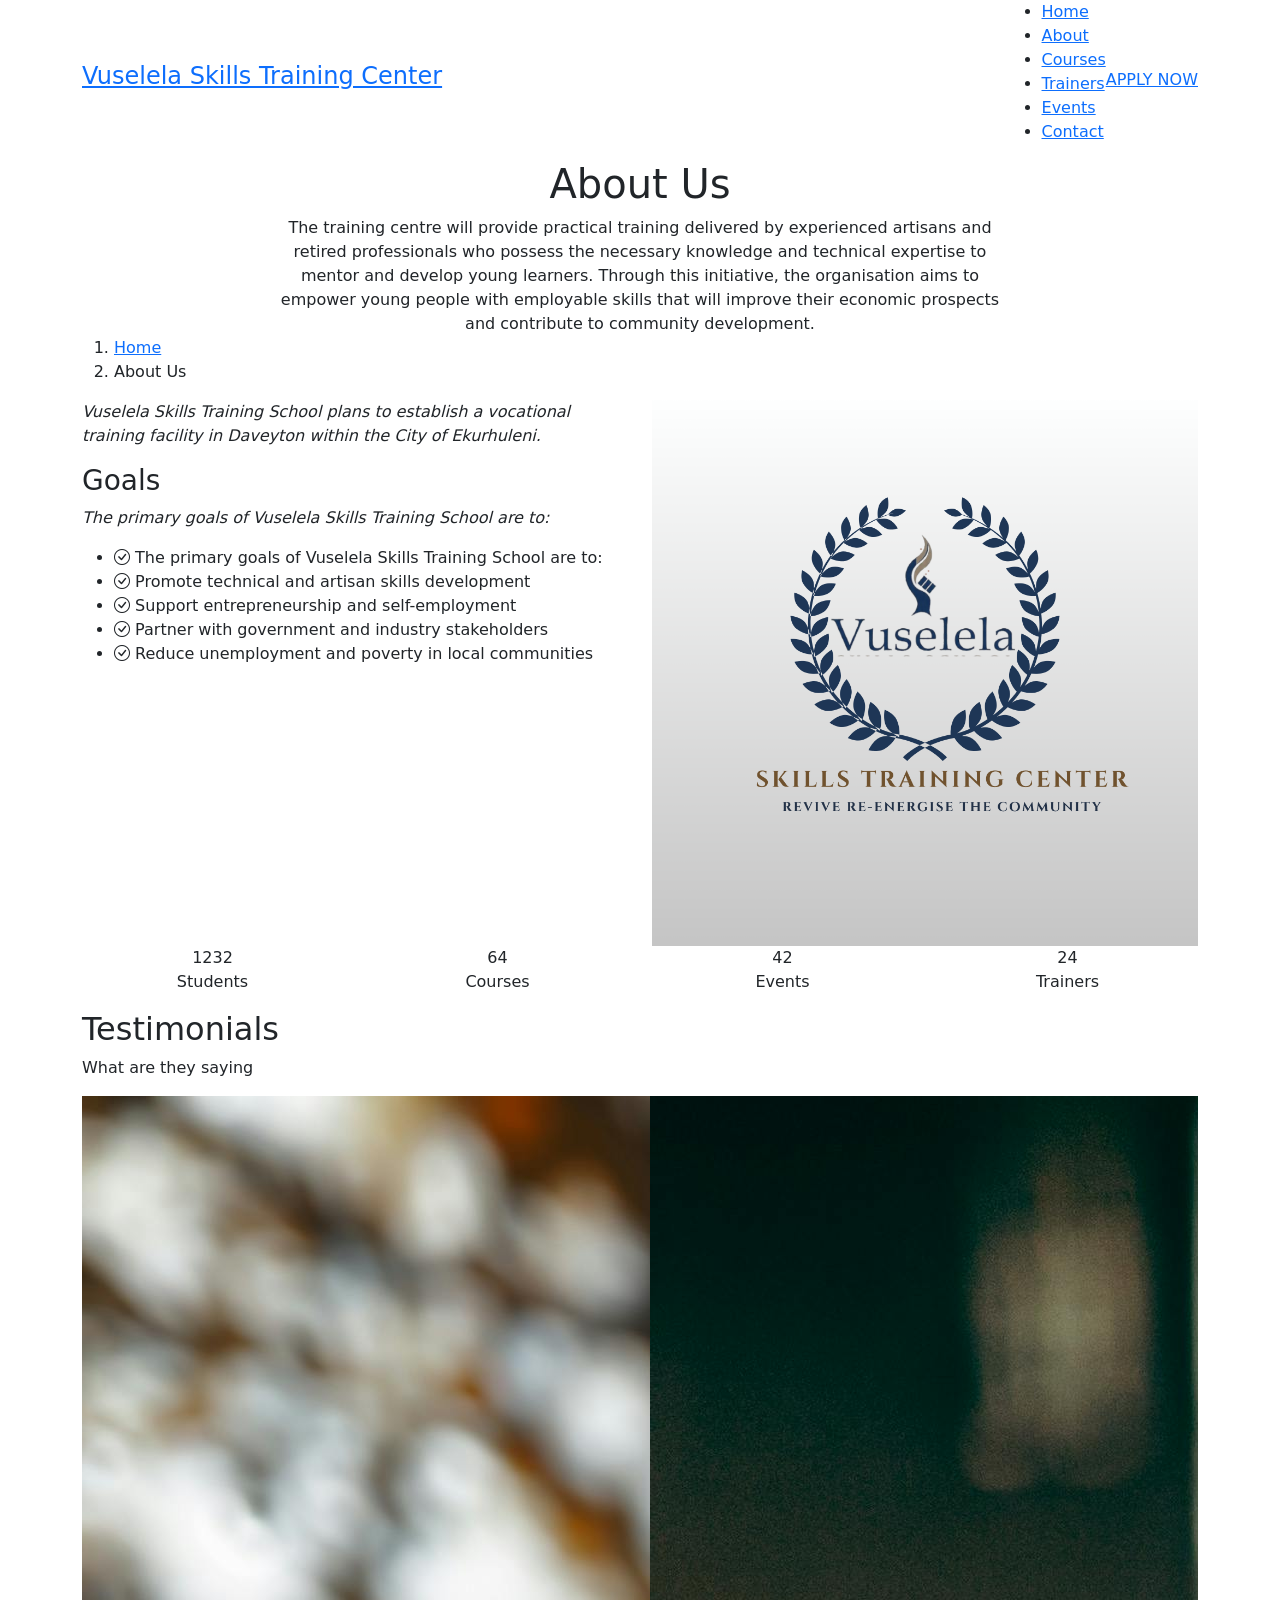
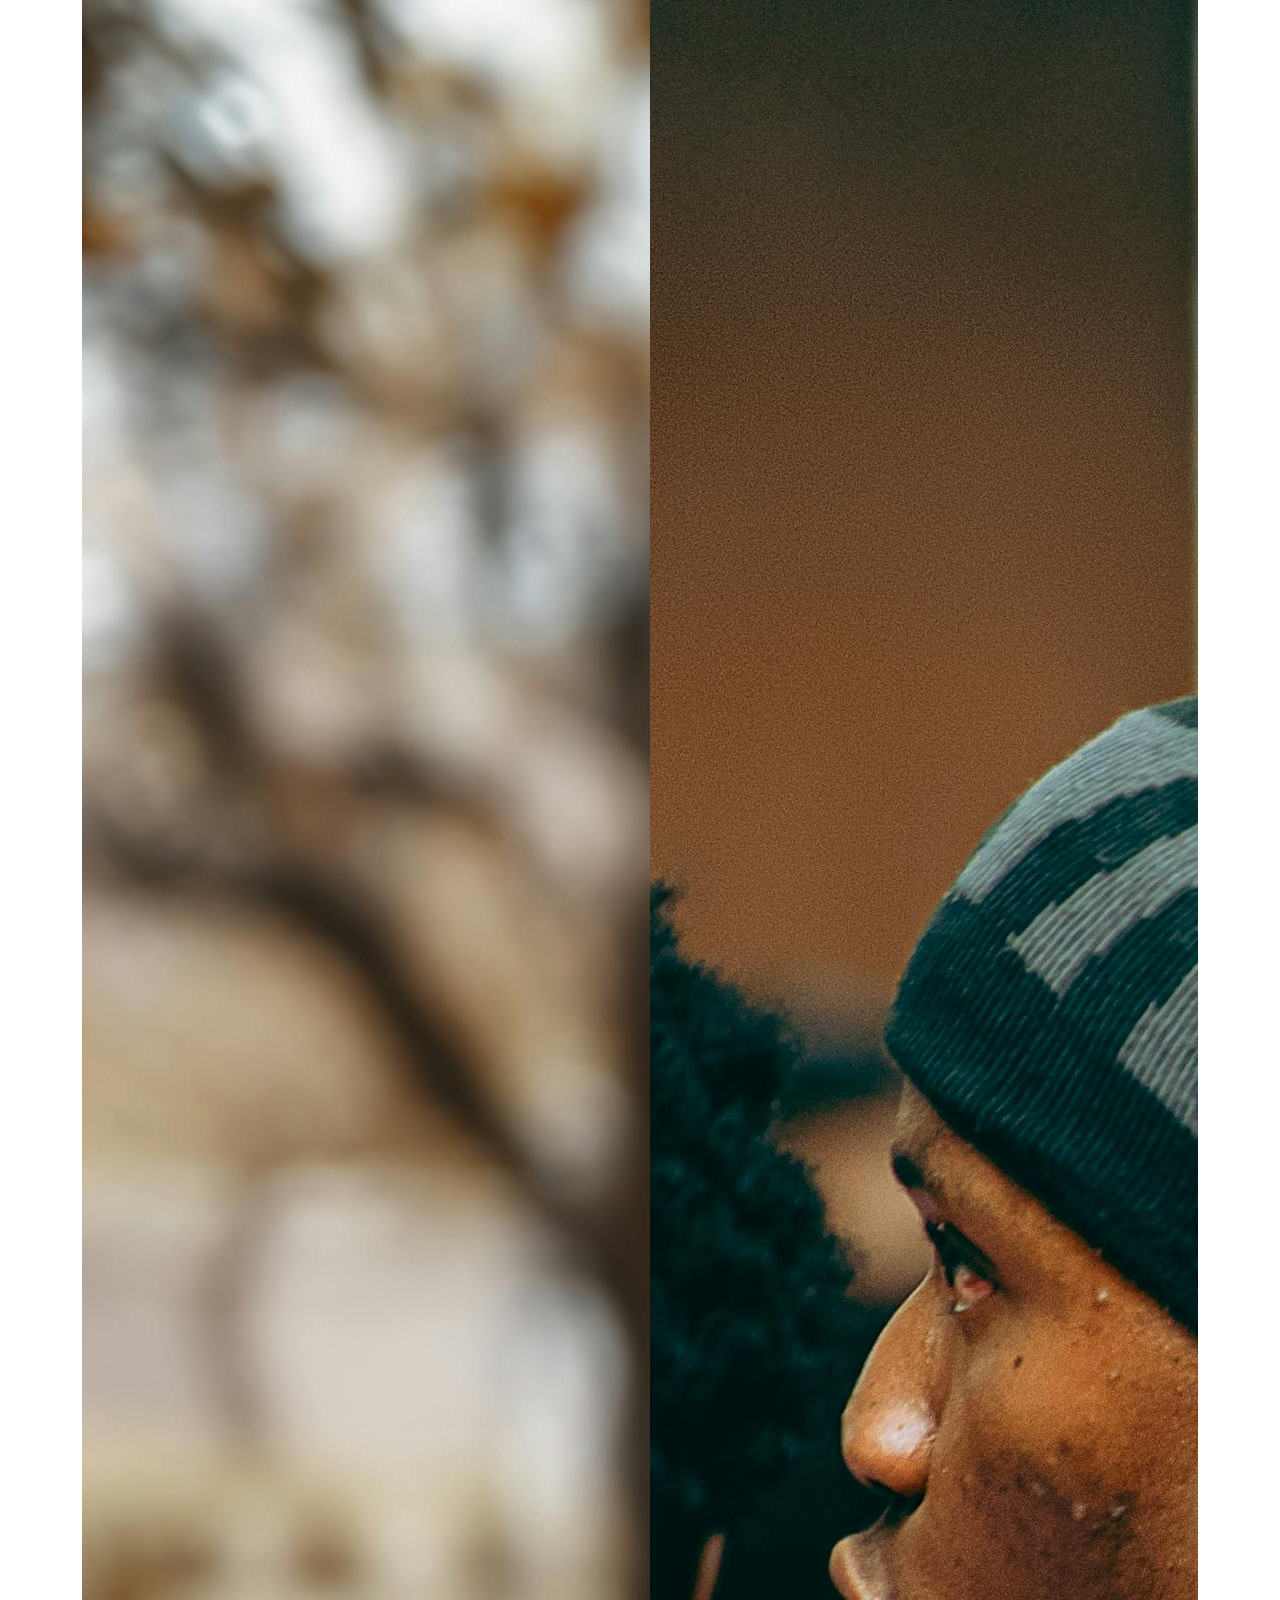
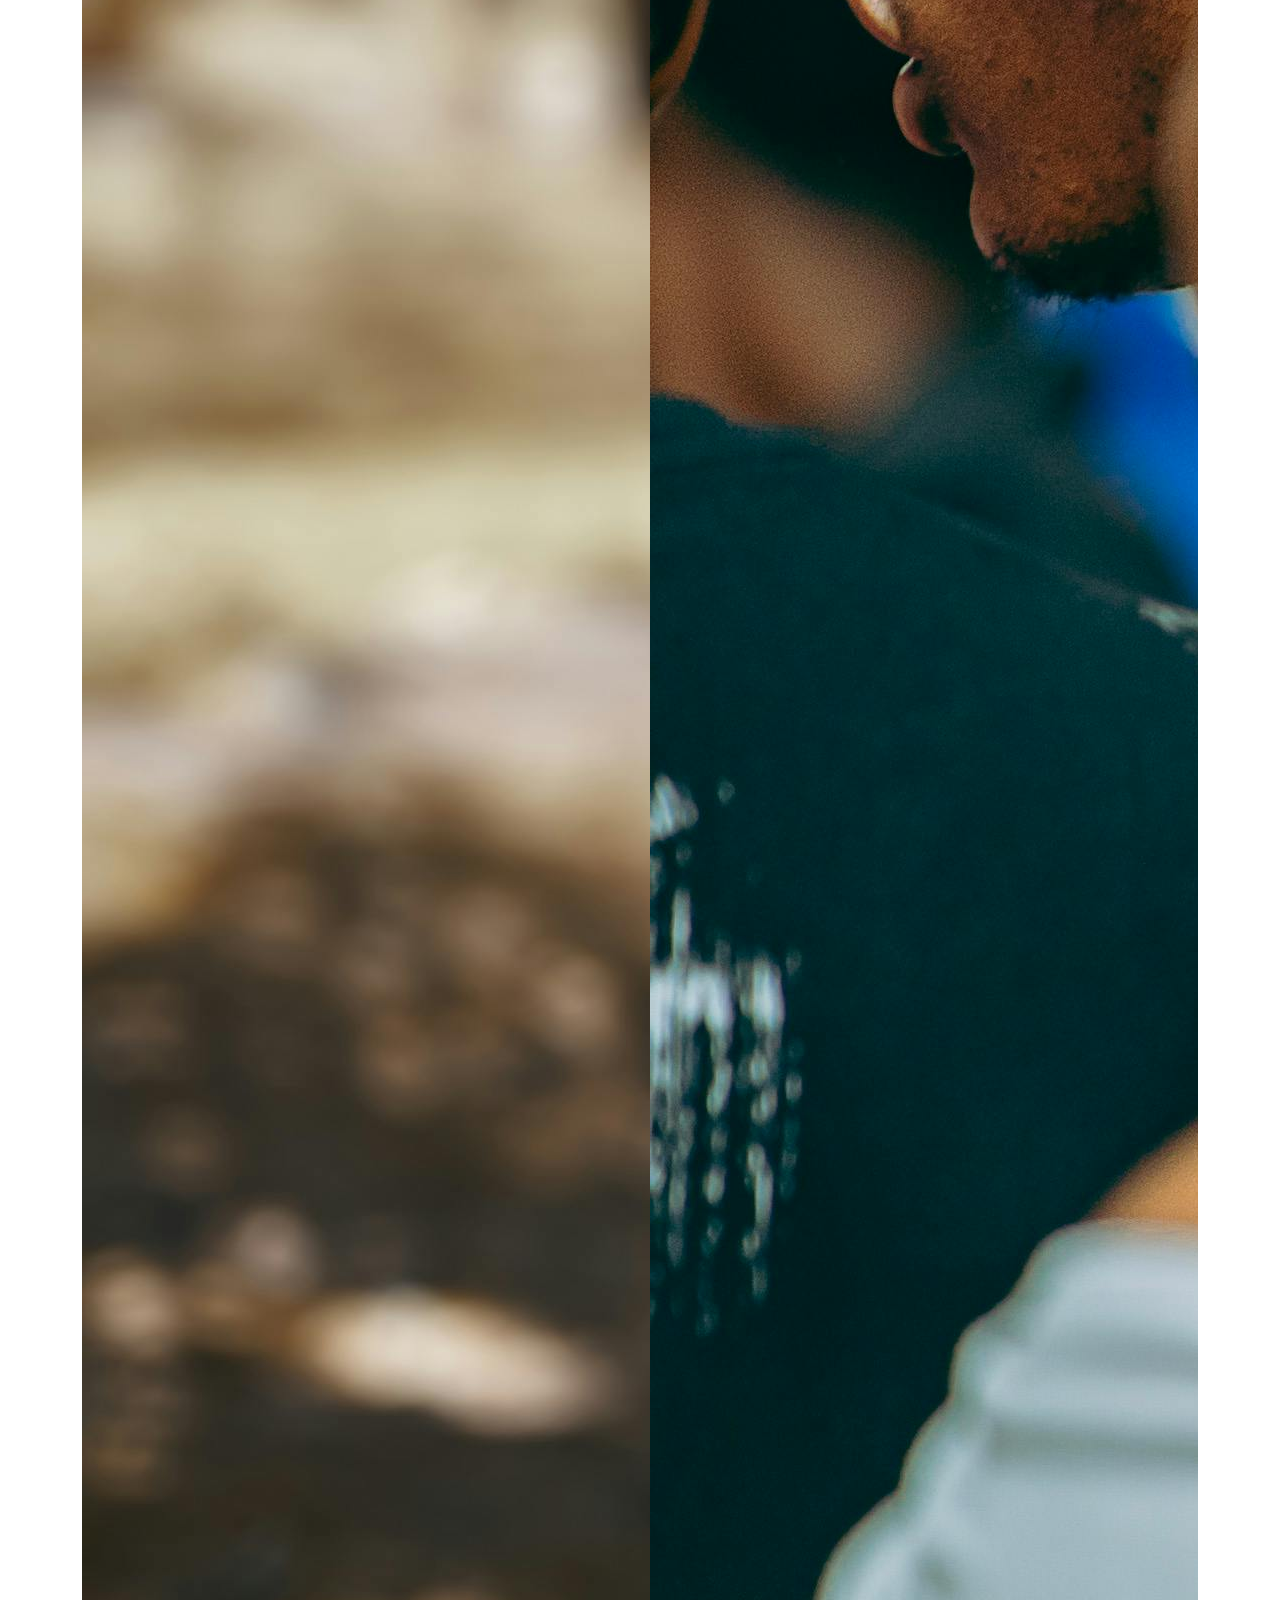
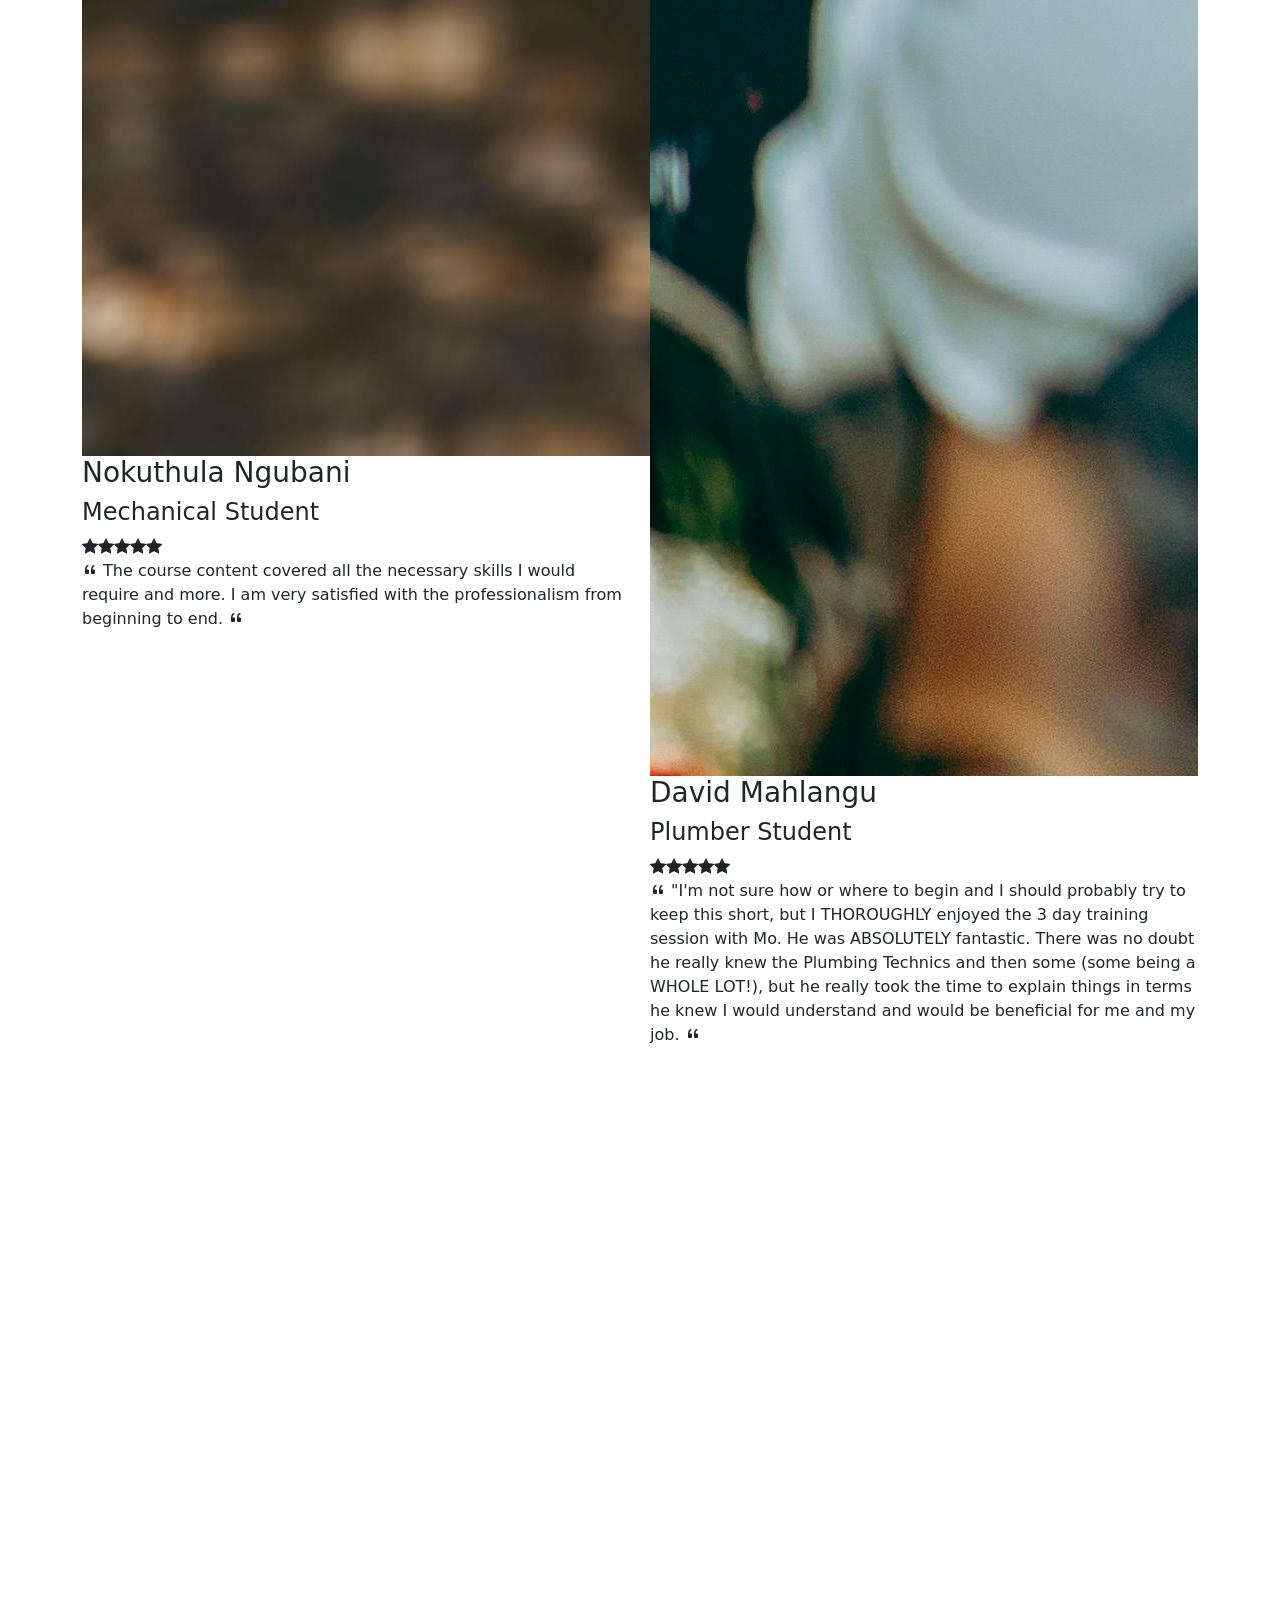
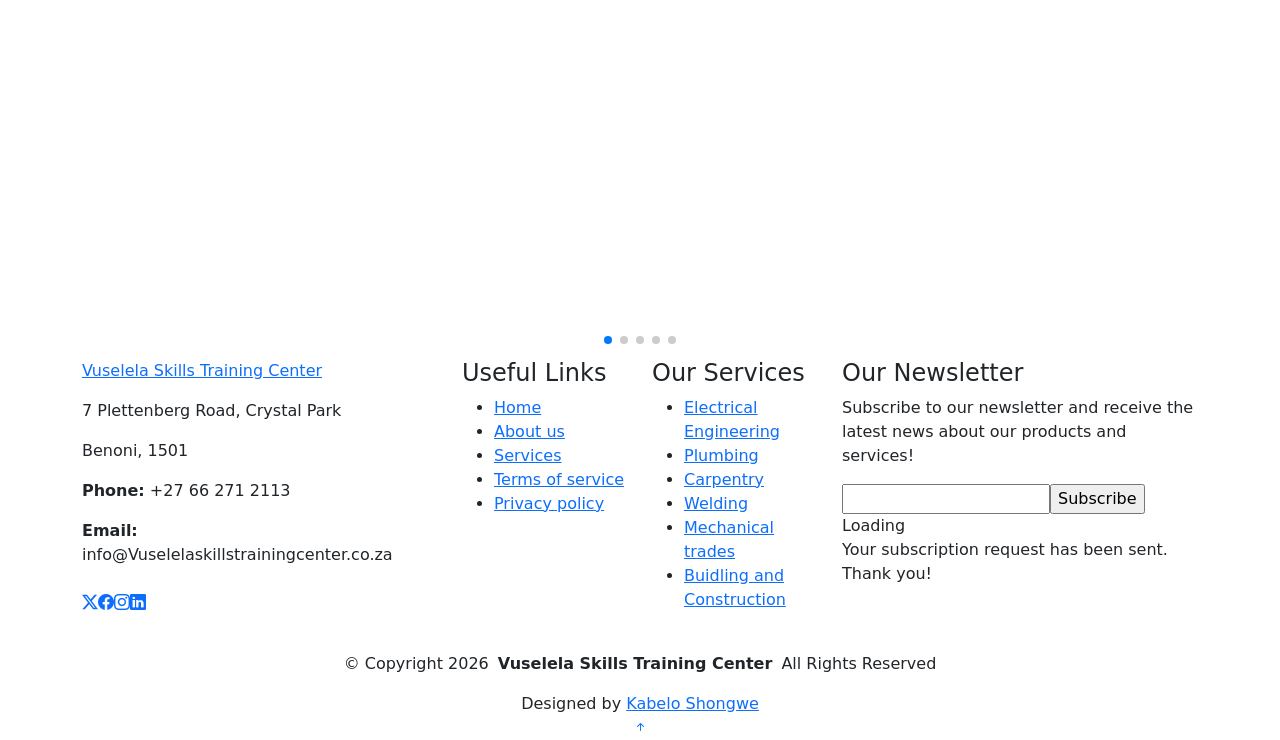
==== about.html @ 405ffcf3 "asdsad" ====
<!DOCTYPE html>
<html lang="en">

<head>
  <meta charset="utf-8">
  <meta content="width=device-width, initial-scale=1.0" name="viewport">
  <title>About - Vuselela Skills Training Center Bootstrap Template</title>
  <meta name="description" content="">
  <meta name="keywords" content="">

  <!-- Favicons -->
  <link href="assets/img/favicon.png" rel="icon">
  <link href="assets/img/apple-touch-icon.png" rel="apple-touch-icon">

  <!-- Fonts -->
  <link href="https://fonts.googleapis.com" rel="preconnect">
  <link href="https://fonts.gstatic.com" rel="preconnect" crossorigin>
  <link href="https://fonts.googleapis.com/css2?family=Open+Sans:ital,wght@0,300;0,400;0,500;0,600;0,700;0,800;1,300;1,400;1,500;1,600;1,700;1,800&family=Poppins:ital,wght@0,100;0,200;0,300;0,400;0,500;0,600;0,700;0,800;0,900;1,100;1,200;1,300;1,400;1,500;1,600;1,700;1,800;1,900&family=Raleway:ital,wght@0,100;0,200;0,300;0,400;0,500;0,600;0,700;0,800;0,900;1,100;1,200;1,300;1,400;1,500;1,600;1,700;1,800;1,900&display=swap" rel="stylesheet">

  <!-- Vendor CSS Files -->
  <link href="assets/vendor/bootstrap/css/bootstrap.min.css" rel="stylesheet">
  <link href="assets/vendor/bootstrap-icons/bootstrap-icons.css" rel="stylesheet">
  <link href="assets/vendor/aos/aos.css" rel="stylesheet">
  <link href="assets/vendor/glightbox/css/glightbox.min.css" rel="stylesheet">
  <link href="assets/vendor/swiper/swiper-bundle.min.css" rel="stylesheet">

  <!-- Main CSS File -->
  <link href="assets/css/main.css" rel="stylesheet">

  <!-- =======================================================
  * Template Name: Vuselela Skills Training Center
  * Template URL: https://bootstrapmade.com/Vuselela Skills Training Center-free-education-bootstrap-theme/
  * Updated: Jul 07 2025 with Bootstrap v5.3.7
  * Author: BootstrapMade.com
  * License: https://bootstrapmade.com/license/
  ======================================================== -->
</head>

<body class="about-page">

  <header id="header" class="header d-flex align-items-center sticky-top">
    <div class="container-fluid container-xl position-relative d-flex align-items-center">

      <a href="index.html" class="logo d-flex align-items-center me-auto">
        <!-- Uncomment the line below if you also wish to use an image logo -->
        <!-- <img src="assets/img/logo.webp" alt=""> -->
        <h4 class="sitename">Vuselela Skills Training Center</h4>
      </a>

      <nav id="navmenu" class="navmenu">
        <ul>
          <li><a href="index.html" class="active">Home<br></a></li>
          <li><a href="about.html">About</a></li>
          <li><a href="courses.html">Courses</a></li>
          <li><a href="trainers.html">Trainers</a></li>
          <li><a href="events.html">Events</a></li>
          <li><a href="contact.html">Contact</a></li>
        </ul>
        <i class="mobile-nav-toggle d-xl-none bi bi-list"></i>
      </nav>

      <a class="btn-getstarted" href="courses.html">APPLY NOW</a>

    </div>
  </header>

  <main class="main">

    <!-- Page Title -->
    <div class="page-title" data-aos="fade">
      <div class="heading">
        <div class="container">
          <div class="row d-flex justify-content-center text-center">
            <div class="col-lg-8">
              <h1>About Us<br></h1>
              <p class="mb-0">The training centre will provide practical training delivered by experienced artisans and retired
professionals who possess the necessary knowledge and technical expertise to mentor and develop
young learners.
Through this initiative, the organisation aims to empower young people with employable skills that
will improve their economic prospects and contribute to community development.</p>
            </div>
          </div>
        </div>
      </div>
      <nav class="breadcrumbs">
        <div class="container">
          <ol>
            <li><a href="index.html">Home</a></li>
            <li class="current">About Us<br></li>
          </ol>
        </div>
      </nav>
    </div><!-- End Page Title -->

    <!-- About Us Section -->
    <section id="about-us" class="section about-us">

      <div class="container">

        <div class="row gy-4">

          <div class="col-lg-6 order-1 order-lg-2" data-aos="fade-up" data-aos-delay="100">
            <img src="assets/img/about/Blue and Gold Traditional Education Logo (1) (1).png" class="img-fluid" alt="">
          </div>

          <div class="col-lg-6 order-2 order-lg-1 content" data-aos="fade-up" data-aos-delay="200">
            <p class="fst-italic">Vuselela Skills Training School plans to establish a vocational training facility in Daveyton within the
City of Ekurhuleni.</p>
            <h3>Goals</h3>
            <p class="fst-italic">
              The primary goals of Vuselela Skills Training School are to:
            </p>
            <ul>

              <li><i class="bi bi-check-circle"></i> <span>The primary goals of Vuselela Skills Training School are to:</span></li>
              <li><i class="bi bi-check-circle"></i> <span>Promote technical and artisan skills development</span></li>
              <li><i class="bi bi-check-circle"></i> <span>Support entrepreneurship and self-employment</span></li>
              <li><i class="bi bi-check-circle"></i> <span>Partner with government and industry stakeholders</span></li>
              <li><i class="bi bi-check-circle"></i> <span>Reduce unemployment and poverty in local communities</span></li>
              
            </ul>
          </div>

        </div>

      </div>

    </section><!-- /About Us Section -->

    <!-- Counts Section -->
    <section id="counts" class="section counts light-background">

      <div class="container" data-aos="fade-up" data-aos-delay="100">

        <div class="row gy-4">

          <div class="col-lg-3 col-md-6">
            <div class="stats-item text-center w-100 h-100">
              <span data-purecounter-start="0" data-purecounter-end="1232" data-purecounter-duration="1" class="purecounter"></span>
              <p>Students</p>
            </div>
          </div><!-- End Stats Item -->

          <div class="col-lg-3 col-md-6">
            <div class="stats-item text-center w-100 h-100">
              <span data-purecounter-start="0" data-purecounter-end="64" data-purecounter-duration="1" class="purecounter"></span>
              <p>Courses</p>
            </div>
          </div><!-- End Stats Item -->

          <div class="col-lg-3 col-md-6">
            <div class="stats-item text-center w-100 h-100">
              <span data-purecounter-start="0" data-purecounter-end="42" data-purecounter-duration="1" class="purecounter"></span>
              <p>Events</p>
            </div>
          </div><!-- End Stats Item -->

          <div class="col-lg-3 col-md-6">
            <div class="stats-item text-center w-100 h-100">
              <span data-purecounter-start="0" data-purecounter-end="24" data-purecounter-duration="1" class="purecounter"></span>
              <p>Trainers</p>
            </div>
          </div><!-- End Stats Item -->

        </div>

      </div>

    </section><!-- /Counts Section -->

    <!-- Testimonials Section -->
    <section id="testimonials" class="testimonials section">

      <!-- Section Title -->
      <div class="container section-title" data-aos="fade-up">
        <h2>Testimonials</h2>
        <p>What are they saying</p>
      </div><!-- End Section Title -->

      <div class="container" data-aos="fade-up" data-aos-delay="100">

        <div class="swiper init-swiper">
          <script type="application/json" class="swiper-config">
            {
              "loop": true,
              "speed": 600,
              "autoplay": {
                "delay": 5000
              },
              "slidesPerView": "auto",
              "pagination": {
                "el": ".swiper-pagination",
                "type": "bullets",
                "clickable": true
              },
              "breakpoints": {
                "320": {
                  "slidesPerView": 1,
                  "spaceBetween": 40
                },
                "1200": {
                  "slidesPerView": 2,
                  "spaceBetween": 20
                }
              }
            }
          </script>
          <div class="swiper-wrapper">

            <div class="swiper-slide">
              <div class="testimonial-wrap">
                <div class="testimonial-item">
                  <img src="assets/img/person/person1.jpg" class="testimonial-img" alt="">
                  <h3>Nokuthula Ngubani</h3>
                  <h4>Mechanical Student</h4>
                  <div class="stars">
                    <i class="bi bi-star-fill"></i><i class="bi bi-star-fill"></i><i class="bi bi-star-fill"></i><i class="bi bi-star-fill"></i><i class="bi bi-star-fill"></i>
                  </div>
                  <p>
                    <i class="bi bi-quote quote-icon-left"></i>
                    <span>The course content covered all the necessary skills I would require and more. I am very satisfied with the professionalism from beginning to end.</span>
                    <i class="bi bi-quote quote-icon-right"></i>
                  </p>
                </div>
              </div>
            </div><!-- End testimonial item -->

            <div class="swiper-slide">
              <div class="testimonial-wrap">
                <div class="testimonial-item">
                  <img src="assets/img/person/person2.jpg" class="testimonial-img" alt="">
                  <h3>David Mahlangu</h3>
                  <h4>Plumber Student</h4>
                  <div class="stars">
                    <i class="bi bi-star-fill"></i><i class="bi bi-star-fill"></i><i class="bi bi-star-fill"></i><i class="bi bi-star-fill"></i><i class="bi bi-star-fill"></i>
                  </div>
                  <p>
                    <i class="bi bi-quote quote-icon-left"></i>
                    <span>"I'm not sure how or where to begin and I should probably try to keep this short, but I THOROUGHLY enjoyed the 3 day training session with Mo. He was ABSOLUTELY fantastic. There was no doubt he really knew the Plumbing Technics and then some (some being a WHOLE LOT!), but he really took the time to explain things in terms he knew I would understand and would be beneficial for me and my job.</span>
                    <i class="bi bi-quote quote-icon-right"></i>
                  </p>
                </div>
              </div>
            </div><!-- End testimonial item -->

            <div class="swiper-slide">
              <div class="testimonial-wrap">
                <div class="testimonial-item">
                  <img src="assets/img/person/person3.jpg" class="testimonial-img" alt="">
                  <h3>Jonathan Mnguni</h3>
                  <h4>Welding Student</h4>
                  <div class="stars">
                    <i class="bi bi-star-fill"></i><i class="bi bi-star-fill"></i><i class="bi bi-star-fill"></i><i class="bi bi-star-fill"></i><i class="bi bi-star-fill"></i>
                  </div>
                  <p>
                    <i class="bi bi-quote quote-icon-left"></i>
                    <span>This was a fantastic course and I learned so much! Thank you for making this a practical easy to follow course!.</span>
                    <i class="bi bi-quote quote-icon-right"></i>
                  </p>
                </div>
              </div>
            </div><!-- End testimonial item -->

            <div class="swiper-slide">
              <div class="testimonial-wrap">
                <div class="testimonial-item">
                  <img src="assets/img/person/person4.jpg" class="testimonial-img" alt="">
                  <h3>Matt Sibiya</h3>
                  <h4>Welding Students</h4>
                  <div class="stars">
                    <i class="bi bi-star-fill"></i><i class="bi bi-star-fill"></i><i class="bi bi-star-fill"></i><i class="bi bi-star-fill"></i><i class="bi bi-star-fill"></i>
                  </div>
                  <p>
                    <i class="bi bi-quote quote-icon-left"></i>
                    <span>This was a fantastic course, espially the practicalls were we put all theory into place. Thank you for making this a practical easy to follow course!.</span>
                    <i class="bi bi-quote quote-icon-right"></i>
                  </p>
                </div>
              </div>
            </div><!-- End testimonial item -->

            <div class="swiper-slide">
              <div class="testimonial-wrap">
                <div class="testimonial-item">
                  <img src="assets/img/person/person4.jpg" class="testimonial-img" alt="">
                  <h3>John Gumede</h3>
                  <h4>Carpentry Student</h4>
                  <div class="stars">
                    <i class="bi bi-star-fill"></i><i class="bi bi-star-fill"></i><i class="bi bi-star-fill"></i><i class="bi bi-star-fill"></i><i class="bi bi-star-fill"></i>
                  </div>
                  <p>
                    <i class="bi bi-quote quote-icon-left"></i>
                    <span>I personally enjoyed all  the lectures and they are so practical with a lot of hands-on project to solve not to forget his sense of humor. Keep it up Neil, thanks again God bless you...
</span>
                    <i class="bi bi-quote quote-icon-right"></i>
                  </p>
                </div>
              </div>
            </div><!-- End testimonial item -->

          </div>
          <div class="swiper-pagination"></div>
        </div>

      </div>

    </section><!-- /Testimonials Section -->

  </main>

  <footer id="footer" class="footer position-relative light-background">

    <div class="container footer-top">
      <div class="row gy-4">
        <div class="col-lg-4 col-md-6 footer-about">
          <a href="index.html" class="logo d-flex align-items-center">
            <span class="sitename">Vuselela Skills Training Center</span>
          </a>
          <div class="footer-contact pt-3">
            <p>7 Plettenberg Road, Crystal Park</p>
            <p>Benoni, 1501</p>
            <p class="mt-3"><strong>Phone:</strong> <span>+27 66 271 2113</span></p>
            <p><strong>Email:</strong> <span>info@Vuselelaskillstrainingcenter.co.za</span></p>
          </div>
          <div class="social-links d-flex mt-4">
            <a href=""><i class="bi bi-twitter-x"></i></a>
            <a href=""><i class="bi bi-facebook"></i></a>
            <a href=""><i class="bi bi-instagram"></i></a>
            <a href=""><i class="bi bi-linkedin"></i></a>
          </div>
        </div>

        <div class="col-lg-2 col-md-3 footer-links">
          <h4>Useful Links</h4>
          <ul>
            <li><a href="#">Home</a></li>
            <li><a href="#">About us</a></li>
            <li><a href="#">Services</a></li>
            <li><a href="#">Terms of service</a></li>
            <li><a href="#">Privacy policy</a></li>
          </ul>
        </div>

        <div class="col-lg-2 col-md-3 footer-links">
          <h4>Our Services</h4>
          <ul>
            <li><a href="#">Electrical Engineering</a></li>
            <li><a href="#">Plumbing</a></li>
            <li><a href="#">Carpentry</a></li>
            <li><a href="#">Welding</a></li>
            <li><a href="#">Mechanical trades</a></li>
            <li><a href="#">Buidling and Construction</a></li>
          </ul>
        </div>

        <div class="col-lg-4 col-md-12 footer-newsletter">
          <h4>Our Newsletter</h4>
          <p>Subscribe to our newsletter and receive the latest news about our products and services!</p>
          <form action="forms/newsletter.php" method="post" class="php-email-form">
            <div class="newsletter-form"><input type="email" name="email"><input type="submit" value="Subscribe"></div>
            <div class="loading">Loading</div>
            <div class="error-message"></div>
            <div class="sent-message">Your subscription request has been sent. Thank you!</div>
          </form>
        </div>

      </div>
    </div>

    <div class="container copyright text-center mt-4">
      <p>© <span>Copyright 2026</span> <strong class="px-1 sitename">Vuselela Skills Training Center</strong> <span>All Rights Reserved</span></p>
      <div class="credits">
        <!-- All the links in the footer should remain intact. -->
        <!-- You can delete the links only if you've purchased the pro version. -->
        <!-- Licensing information: https://bootstrapmade.com/license/ -->
        <!-- Purchase the pro version with working PHP/AJAX contact form: [buy-url] -->
        Designed by <a href="https://ming-coding-website.vercel.app//">Kabelo Shongwe</a>
      </div>
    </div>

  </footer>

  <!-- Scroll Top -->
  <a href="#" id="scroll-top" class="scroll-top d-flex align-items-center justify-content-center"><i class="bi bi-arrow-up-short"></i></a>

  <!-- Preloader -->
  <div id="preloader"></div>

  <!-- Vendor JS Files -->
  <script src="assets/vendor/bootstrap/js/bootstrap.bundle.min.js"></script>
  <script src="assets/vendor/php-email-form/validate.js"></script>
  <script src="assets/vendor/aos/aos.js"></script>
  <script src="assets/vendor/glightbox/js/glightbox.min.js"></script>
  <script src="assets/vendor/purecounter/purecounter_vanilla.js"></script>
  <script src="assets/vendor/swiper/swiper-bundle.min.js"></script>

  <!-- Main JS File -->
  <script src="assets/js/main.js"></script>

</body>

</html>
---- assets/css/main.css ----
/**
* Template Name: Mentor
* Template URL: https://bootstrapmade.com/mentor-free-education-bootstrap-theme/
* Updated: Jul 07 2025 with Bootstrap v5.3.7
* Author: BootstrapMade.com
* License: https://bootstrapmade.com/license/
*/

/*--------------------------------------------------------------
# Font & Color Variables
# Help: https://bootstrapmade.com/color-system/
--------------------------------------------------------------*/
/* Fonts */
:root {
  --default-font: "Open Sans",  system-ui, -apple-system, "Segoe UI", Roboto, "Helvetica Neue", Arial, "Noto Sans", "Liberation Sans", sans-serif, "Apple Color Emoji", "Segoe UI Emoji", "Segoe UI Symbol", "Noto Color Emoji";
  --heading-font: "Raleway",  sans-serif;
  --nav-font: "Poppins",  sans-serif;
}

/* Global Colors - The following color variables are used throughout the website. Updating them here will change the color scheme of the entire website */
:root { 
  --background-color: #ffffff; /* Background color for the entire website, including individual sections */
  --default-color: #444444; /* Default color used for the majority of the text content across the entire website */
  --heading-color: #37423b; /* Color for headings, subheadings and title throughout the website */
  --accent-color: #5fcf80; /* Accent color that represents your brand on the website. It's used for buttons, links, and other elements that need to stand out */
  --surface-color: #ffffff; /* The surface color is used as a background of boxed elements within sections, such as cards, icon boxes, or other elements that require a visual separation from the global background. */
  --contrast-color: #ffffff; /* Contrast color for text, ensuring readability against backgrounds of accent, heading, or default colors. */
}

/* Nav Menu Colors - The following color variables are used specifically for the navigation menu. They are separate from the global colors to allow for more customization options */
:root {
  --nav-color: #272828;  /* The default color of the main navmenu links */
  --nav-hover-color: #5fcf80; /* Applied to main navmenu links when they are hovered over or active */
  --nav-mobile-background-color: #ffffff; /* Used as the background color for mobile navigation menu */
  --nav-dropdown-background-color: #ffffff; /* Used as the background color for dropdown items that appear when hovering over primary navigation items */
  --nav-dropdown-color: #272828; /* Used for navigation links of the dropdown items in the navigation menu. */
  --nav-dropdown-hover-color: #5fcf80; /* Similar to --nav-hover-color, this color is applied to dropdown navigation links when they are hovered over. */
}

/* Color Presets - These classes override global colors when applied to any section or element, providing reuse of the sam color scheme. */

.light-background {
  --background-color: #f9f9f9;
  --surface-color: #ffffff;
}

.dark-background {
  --background-color: #060606;
  --default-color: #ffffff;
  --heading-color: #ffffff;
  --surface-color: #252525;
  --contrast-color: #ffffff;
}

/* Smooth scroll */
:root {
  scroll-behavior: smooth;
}

/*--------------------------------------------------------------
# General Styling & Shared Classes
--------------------------------------------------------------*/
body {
  color: var(--default-color);
  background-color: var(--background-color);
  font-family: var(--default-font);
}

a {
  color: var(--accent-color);
  text-decoration: none;
  transition: 0.3s;
}

a:hover {
  color: color-mix(in srgb, var(--accent-color), transparent 25%);
  text-decoration: none;
}

h1,
h2,
h3,
h4,
h5,
h6 {
  color: var(--heading-color);
  font-family: var(--heading-font);
}

/* PHP Email Form Messages
------------------------------*/
.php-email-form .error-message {
  display: none;
  background: #df1529;
  color: #ffffff;
  text-align: left;
  padding: 15px;
  margin-bottom: 24px;
  font-weight: 600;
}

.php-email-form .sent-message {
  display: none;
  color: #ffffff;
  background: #059652;
  text-align: center;
  padding: 15px;
  margin-bottom: 24px;
  font-weight: 600;
}

.php-email-form .loading {
  display: none;
  background: var(--surface-color);
  text-align: center;
  padding: 15px;
  margin-bottom: 24px;
}

.php-email-form .loading:before {
  content: "";
  display: inline-block;
  border-radius: 50%;
  width: 24px;
  height: 24px;
  margin: 0 10px -6px 0;
  border: 3px solid var(--accent-color);
  border-top-color: var(--surface-color);
  animation: php-email-form-loading 1s linear infinite;
}

@keyframes php-email-form-loading {
  0% {
    transform: rotate(0deg);
  }

  100% {
    transform: rotate(360deg);
  }
}

/* Pulsating Play Button
------------------------------*/
.pulsating-play-btn {
  width: 94px;
  height: 94px;
  background: radial-gradient(var(--accent-color) 50%, color-mix(in srgb, var(--accent-color), transparent 75%) 52%);
  border-radius: 50%;
  display: block;
  position: relative;
  overflow: hidden;
}

.pulsating-play-btn:before {
  content: "";
  position: absolute;
  width: 120px;
  height: 120px;
  animation-delay: 0s;
  animation: pulsate-play-btn 2s;
  animation-direction: forwards;
  animation-iteration-count: infinite;
  animation-timing-function: steps;
  opacity: 1;
  border-radius: 50%;
  border: 5px solid color-mix(in srgb, var(--accent-color), transparent 30%);
  top: -15%;
  left: -15%;
  background: rgba(198, 16, 0, 0);
}

.pulsating-play-btn:after {
  content: "";
  position: absolute;
  left: 50%;
  top: 50%;
  transform: translateX(-40%) translateY(-50%);
  width: 0;
  height: 0;
  border-top: 10px solid transparent;
  border-bottom: 10px solid transparent;
  border-left: 15px solid #fff;
  z-index: 100;
  transition: all 400ms cubic-bezier(0.55, 0.055, 0.675, 0.19);
}

.pulsating-play-btn:hover:before {
  content: "";
  position: absolute;
  left: 50%;
  top: 50%;
  transform: translateX(-40%) translateY(-50%);
  width: 0;
  height: 0;
  border: none;
  border-top: 10px solid transparent;
  border-bottom: 10px solid transparent;
  border-left: 15px solid #fff;
  z-index: 200;
  animation: none;
  border-radius: 0;
}

.pulsating-play-btn:hover:after {
  border-left: 15px solid var(--accent-color);
  transform: scale(20);
}

@keyframes pulsate-play-btn {
  0% {
    transform: scale(0.6, 0.6);
    opacity: 1;
  }

  100% {
    transform: scale(1, 1);
    opacity: 0;
  }
}

/*--------------------------------------------------------------
# Global Header
--------------------------------------------------------------*/
.header {
  color: var(--default-color);
  background-color: var(--background-color);
  padding: 15px 0;
  transition: all 0.5s;
  z-index: 997;
}

.header .logo {
  line-height: 1;
}

.header .logo img {
  max-height: 36px;
  margin-right: 8px;
}

.header .logo h1 {
  font-weight: 700;
  font-size: 30px;
  margin: 0;
  letter-spacing: 1px;
  text-transform: uppercase;
  color: var(--accent-color);
}

.header .btn-getstarted,
.header .btn-getstarted:focus {
  color: var(--contrast-color);
  background: var(--accent-color);
  font-size: 14px;
  padding: 8px 25px;
  margin: 0 0 0 30px;
  border-radius: 50px;
  transition: 0.3s;
}

.header .btn-getstarted:hover,
.header .btn-getstarted:focus:hover {
  color: var(--contrast-color);
  background: color-mix(in srgb, var(--accent-color), transparent 15%);
}

@media (max-width: 1200px) {
  .header .logo {
    order: 1;
  }

  .header .btn-getstarted {
    order: 2;
    margin: 0 15px 0 0;
    padding: 6px 15px;
  }

  .header .navmenu {
    order: 3;
  }
}

.scrolled .header {
  box-shadow: 0px 0 18px rgba(0, 0, 0, 0.1);
}

/*--------------------------------------------------------------
# Navigation Menu
--------------------------------------------------------------*/
/* Navmenu - Desktop */
@media (min-width: 1200px) {
  .navmenu {
    padding: 0;
  }

  .navmenu ul {
    margin: 0;
    padding: 0;
    display: flex;
    list-style: none;
    align-items: center;
  }

  .navmenu li {
    position: relative;
  }

  .navmenu a,
  .navmenu a:focus {
    color: var(--nav-color);
    padding: 18px 15px;
    font-size: 16px;
    font-family: var(--nav-font);
    font-weight: 400;
    display: flex;
    align-items: center;
    justify-content: space-between;
    white-space: nowrap;
    transition: 0.3s;
  }

  .navmenu a i,
  .navmenu a:focus i {
    font-size: 12px;
    line-height: 0;
    margin-left: 5px;
    transition: 0.3s;
  }

  .navmenu li:last-child a {
    padding-right: 0;
  }

  .navmenu li:hover>a,
  .navmenu .active,
  .navmenu .active:focus {
    color: var(--nav-hover-color);
  }

  .navmenu .dropdown ul {
    margin: 0;
    padding: 10px 0;
    background: var(--nav-dropdown-background-color);
    display: block;
    position: absolute;
    visibility: hidden;
    left: 14px;
    top: 130%;
    opacity: 0;
    transition: 0.3s;
    border-radius: 4px;
    z-index: 99;
    box-shadow: 0px 0px 30px rgba(0, 0, 0, 0.1);
  }

  .navmenu .dropdown ul li {
    min-width: 200px;
  }

  .navmenu .dropdown ul a {
    padding: 10px 20px;
    font-size: 15px;
    text-transform: none;
    color: var(--nav-dropdown-color);
  }

  .navmenu .dropdown ul a i {
    font-size: 12px;
  }

  .navmenu .dropdown ul a:hover,
  .navmenu .dropdown ul .active:hover,
  .navmenu .dropdown ul li:hover>a {
    color: var(--nav-dropdown-hover-color);
  }

  .navmenu .dropdown:hover>ul {
    opacity: 1;
    top: 100%;
    visibility: visible;
  }

  .navmenu .dropdown .dropdown ul {
    top: 0;
    left: -90%;
    visibility: hidden;
  }

  .navmenu .dropdown .dropdown:hover>ul {
    opacity: 1;
    top: 0;
    left: -100%;
    visibility: visible;
  }
}

/* Navmenu - Mobile */
@media (max-width: 1199px) {
  .mobile-nav-toggle {
    color: var(--nav-color);
    font-size: 28px;
    line-height: 0;
    margin-right: 10px;
    cursor: pointer;
    transition: color 0.3s;
  }

  .navmenu {
    padding: 0;
    z-index: 9997;
  }

  .navmenu ul {
    display: none;
    list-style: none;
    position: absolute;
    inset: 60px 20px 20px 20px;
    padding: 10px 0;
    margin: 0;
    border-radius: 6px;
    background-color: var(--nav-mobile-background-color);
    border: 1px solid color-mix(in srgb, var(--default-color), transparent 90%);
    box-shadow: none;
    overflow-y: auto;
    transition: 0.3s;
    z-index: 9998;
  }

  .navmenu a,
  .navmenu a:focus {
    color: var(--nav-dropdown-color);
    padding: 10px 20px;
    font-family: var(--nav-font);
    font-size: 17px;
    font-weight: 500;
    display: flex;
    align-items: center;
    justify-content: space-between;
    white-space: nowrap;
    transition: 0.3s;
  }

  .navmenu a i,
  .navmenu a:focus i {
    font-size: 12px;
    line-height: 0;
    margin-left: 5px;
    width: 30px;
    height: 30px;
    display: flex;
    align-items: center;
    justify-content: center;
    border-radius: 50%;
    transition: 0.3s;
    background-color: color-mix(in srgb, var(--accent-color), transparent 90%);
  }

  .navmenu a i:hover,
  .navmenu a:focus i:hover {
    background-color: var(--accent-color);
    color: var(--contrast-color);
  }

  .navmenu a:hover,
  .navmenu .active,
  .navmenu .active:focus {
    color: var(--nav-dropdown-hover-color);
  }

  .navmenu .active i,
  .navmenu .active:focus i {
    background-color: var(--accent-color);
    color: var(--contrast-color);
    transform: rotate(180deg);
  }

  .navmenu .dropdown ul {
    position: static;
    display: none;
    z-index: 99;
    padding: 10px 0;
    margin: 10px 20px;
    background-color: var(--nav-dropdown-background-color);
    transition: all 0.5s ease-in-out;
  }

  .navmenu .dropdown ul ul {
    background-color: rgba(33, 37, 41, 0.1);
  }

  .navmenu .dropdown>.dropdown-active {
    display: block;
    background-color: rgba(33, 37, 41, 0.03);
  }

  .mobile-nav-active {
    overflow: hidden;
  }

  .mobile-nav-active .mobile-nav-toggle {
    color: #fff;
    position: absolute;
    font-size: 32px;
    top: 15px;
    right: 15px;
    margin-right: 0;
    z-index: 9999;
  }

  .mobile-nav-active .navmenu {
    position: fixed;
    overflow: hidden;
    inset: 0;
    background: rgba(33, 37, 41, 0.8);
    transition: 0.3s;
  }

  .mobile-nav-active .navmenu>ul {
    display: block;
  }
}

/*--------------------------------------------------------------
# Global Footer
--------------------------------------------------------------*/
.footer {
  color: var(--default-color);
  background-color: var(--background-color);
  font-size: 14px;
  padding-bottom: 50px;
  position: relative;
}

.footer .footer-top {
  padding-top: 50px;
}

.footer .footer-about .logo {
  margin-bottom: 0;
}

.footer .footer-about .logo img {
  max-height: 40px;
  margin-right: 6px;
}

.footer .footer-about .logo span {
  font-size: 26px;
  font-weight: 700;
  letter-spacing: 1px;
  font-family: var(--heading-font);
  color: var(--heading-color);
}

.footer .footer-about p {
  font-size: 14px;
  font-family: var(--heading-font);
}

.footer .social-links a {
  display: flex;
  align-items: center;
  justify-content: center;
  width: 40px;
  height: 40px;
  border-radius: 50%;
  border: 1px solid color-mix(in srgb, var(--default-color), transparent 50%);
  font-size: 16px;
  color: color-mix(in srgb, var(--default-color), transparent 30%);
  margin-right: 10px;
  transition: 0.3s;
}

.footer .social-links a:hover {
  color: var(--accent-color);
  border-color: var(--accent-color);
}

.footer h4 {
  font-size: 16px;
  font-weight: bold;
  position: relative;
  padding-bottom: 12px;
}

.footer .footer-links {
  margin-bottom: 30px;
}

.footer .footer-links ul {
  list-style: none;
  padding: 0;
  margin: 0;
}

.footer .footer-links ul i {
  padding-right: 2px;
  font-size: 12px;
  line-height: 0;
}

.footer .footer-links ul li {
  padding: 10px 0;
  display: flex;
  align-items: center;
}

.footer .footer-links ul li:first-child {
  padding-top: 0;
}

.footer .footer-links ul a {
  color: color-mix(in srgb, var(--default-color), transparent 30%);
  display: inline-block;
  line-height: 1;
}

.footer .footer-links ul a:hover {
  color: var(--accent-color);
}

.footer .footer-contact p {
  margin-bottom: 5px;
}

.footer .footer-newsletter .newsletter-form {
  margin-top: 30px;
  margin-bottom: 15px;
  padding: 6px 8px;
  position: relative;
  border-radius: 50px;
  border: 1px solid color-mix(in srgb, var(--default-color), transparent 80%);
  display: flex;
  background-color: var(--surface-color);
  transition: 0.3s;
}

.footer .footer-newsletter .newsletter-form:focus-within {
  border-color: var(--accent-color);
}

.footer .footer-newsletter .newsletter-form input[type=email] {
  border: 0;
  padding: 4px 8px;
  width: 100%;
  background-color: var(--surface-color);
  color: var(--default-color);
}

.footer .footer-newsletter .newsletter-form input[type=email]:focus-visible {
  outline: none;
}

.footer .footer-newsletter .newsletter-form input[type=submit] {
  border: 0;
  font-size: 16px;
  padding: 0 20px 2px 20px;
  margin: -7px -8px -7px 0;
  background: var(--accent-color);
  color: var(--contrast-color);
  transition: 0.3s;
  border-radius: 50px;
}

.footer .footer-newsletter .newsletter-form input[type=submit]:hover {
  background: color-mix(in srgb, var(--accent-color), transparent 20%);
}

.footer .copyright {
  padding-top: 25px;
  padding-bottom: 25px;
  background-color: color-mix(in srgb, var(--default-color), transparent 95%);
}

.footer .copyright p {
  margin-bottom: 0;
}

.footer .credits {
  margin-top: 6px;
  font-size: 13px;
}

/*--------------------------------------------------------------
# Preloader
--------------------------------------------------------------*/
#preloader {
  position: fixed;
  inset: 0;
  z-index: 999999;
  overflow: hidden;
  background: var(--background-color);
  transition: all 0.6s ease-out;
}

#preloader:before {
  content: "";
  position: fixed;
  top: calc(50% - 30px);
  left: calc(50% - 30px);
  border: 6px solid #ffffff;
  border-color: var(--accent-color) transparent var(--accent-color) transparent;
  border-radius: 50%;
  width: 60px;
  height: 60px;
  animation: animate-preloader 1.5s linear infinite;
}

@keyframes animate-preloader {
  0% {
    transform: rotate(0deg);
  }

  100% {
    transform: rotate(360deg);
  }
}

/*--------------------------------------------------------------
# Scroll Top Button
--------------------------------------------------------------*/
.scroll-top {
  position: fixed;
  visibility: hidden;
  opacity: 0;
  right: 15px;
  bottom: -15px;
  z-index: 99999;
  background-color: var(--accent-color);
  width: 44px;
  height: 44px;
  border-radius: 50px;
  transition: all 0.4s;
}

.scroll-top i {
  font-size: 24px;
  color: var(--contrast-color);
  line-height: 0;
}

.scroll-top:hover {
  background-color: color-mix(in srgb, var(--accent-color), transparent 20%);
  color: var(--contrast-color);
}

.scroll-top.active {
  visibility: visible;
  opacity: 1;
  bottom: 15px;
}

/*--------------------------------------------------------------
# Disable aos animation delay on mobile devices
--------------------------------------------------------------*/
@media screen and (max-width: 768px) {
  [data-aos-delay] {
    transition-delay: 0 !important;
  }
}

/*--------------------------------------------------------------
# Global Page Titles & Breadcrumbs
--------------------------------------------------------------*/
.page-title {
  --default-color: var(--contrast-color);
  --background-color: var(--accent-color);
  --heading-color: var(--contrast-color);
  color: var(--default-color);
  background-color: var(--background-color);
  position: relative;
}

.page-title .heading {
  padding: 80px 0;
  border-top: 1px solid color-mix(in srgb, var(--default-color), transparent 90%);
}

.page-title .heading h1 {
  font-size: 38px;
  font-weight: 700;
}

.page-title nav {
  background-color: color-mix(in srgb, var(--accent-color) 90%, black 5%);
  padding: 20px 0;
}

.page-title nav a {
  color: var(--default-color);
}

.page-title nav ol {
  display: flex;
  flex-wrap: wrap;
  list-style: none;
  margin: 0;
  font-size: 16px;
  font-weight: 600;
}

.page-title nav ol li+li {
  padding-left: 10px;
}

.page-title nav ol li+li::before {
  content: "/";
  display: inline-block;
  padding-right: 10px;
  color: color-mix(in srgb, var(--default-color), transparent 70%);
}

/*--------------------------------------------------------------
# Global Sections
--------------------------------------------------------------*/
section,
.section {
  color: var(--default-color);
  background-color: var(--background-color);
  padding: 60px 0;
  scroll-margin-top: 900px;
  overflow: clip;
}

@media (max-width: 1199px) {

  section,
  .section {
    scroll-margin-top: 66px;
  }
}

/*--------------------------------------------------------------
# Global Section Titles
--------------------------------------------------------------*/
.section-title {
  padding-bottom: 60px;
  position: relative;
}

.section-title h2 {
  font-size: 14px;
  font-weight: 500;
  padding: 0;
  line-height: 1px;
  margin: 0;
  letter-spacing: 1.5px;
  text-transform: uppercase;
  color: color-mix(in srgb, var(--default-color), transparent 50%);
  position: relative;
}

.section-title h2::after {
  content: "";
  width: 120px;
  height: 1px;
  display: inline-block;
  background: var(--accent-color);
  margin: 4px 10px;
}

.section-title p {
  color: var(--heading-color);
  margin: 0;
  font-size: 36px;
  font-weight: 700;
  font-family: var(--nav-font);
  text-transform: uppercase;
}

/*--------------------------------------------------------------
# Hero Section
--------------------------------------------------------------*/
.hero {
  width: 100%;
  min-height: 80vh;
  position: relative;
  padding: 80px 0;
  display: flex;
  align-items: center;
  justify-content: center;
  color: var(--default-color);
}

.hero img {
  position: absolute;
  inset: 0;
  display: block;
  width: 100%;
  height: 100%;
  object-fit: cover;
  z-index: 1;
}

.hero:before {
  content: "";
  background: color-mix(in srgb, var(--background-color), transparent 60%);
  position: absolute;
  inset: 0;
  z-index: 2;
}

.hero .container {
  position: relative;
  z-index: 3;
}

.hero h2 {
  margin: 0;
  font-size: 48px;
  font-weight: 700;
}

.hero p {
  color: color-mix(in srgb, var(--default-color), transparent 20%);
  margin: 10px 0 0 0;
  font-size: 24px;
}

.hero .btn-get-started {
  font-weight: 500;
  font-size: 15px;
  letter-spacing: 1px;
  display: inline-block;
  padding: 8px 35px 10px 35px;
  border-radius: 50px;
  transition: 0.4s;
  margin-top: 30px;
  border: 2px solid var(--default-color);
  color: var(--default-color);
}

.hero .btn-get-started:hover {
  background: var(--accent-color);
  border: 2px solid var(--accent-color);
}

@media (max-width: 768px) {
  .hero h2 {
    font-size: 32px;
  }

  .hero p {
    font-size: 18px;
  }
}

/*--------------------------------------------------------------
# About Section
--------------------------------------------------------------*/
.about .content h3 {
  font-size: 2rem;
  font-weight: 700;
}

.about .content ul {
  list-style: none;
  padding: 0;
}

.about .content ul li {
  padding-bottom: 10px;
}

.about .content ul i {
  font-size: 1.25rem;
  margin-right: 4px;
  color: var(--accent-color);
}

.about .content p:last-child {
  margin-bottom: 0;
}

.about .content .read-more {
  background: var(--accent-color);
  color: var(--contrast-color);
  font-family: var(--heading-font);
  font-weight: 500;
  font-size: 15px;
  letter-spacing: 1px;
  padding: 10px 24px 12px 24px;
  border-radius: 50px;
  transition: 0.3s;
  display: inline-flex;
  align-items: center;
  justify-content: center;
}

.about .content .read-more i {
  font-size: 18px;
  margin-left: 5px;
  line-height: 0;
  transition: 0.3s;
}

.about .content .read-more:hover {
  background: color-mix(in srgb, var(--accent-color), transparent 20%);
  padding-right: 19px;
}

.about .content .read-more:hover i {
  margin-left: 10px;
}

/*--------------------------------------------------------------
# Counts Section
--------------------------------------------------------------*/
.counts {
  padding: 25px 0;
}

.counts .stats-item {
  padding: 30px;
  width: 100%;
}

.counts .stats-item span {
  font-size: 48px;
  display: block;
  color: var(--accent-color);
  font-weight: 700;
}

.counts .stats-item p {
  color: color-mix(in srgb, var(--default-color), transparent 40%);
  padding: 0;
  margin: 0;
  font-family: var(--heading-font);
  font-size: 15px;
  font-weight: 600;
}

/*--------------------------------------------------------------
# Why Us Section
--------------------------------------------------------------*/
.why-us .why-box {
  color: var(--contrast-color);
  background: var(--accent-color);
  padding: 30px;
}

.why-us .why-box h3 {
  color: var(--contrast-color);
  font-weight: 700;
  font-size: 34px;
  margin-bottom: 30px;
}

.why-us .why-box p {
  margin-bottom: 30px;
}

.why-us .why-box .more-btn {
  display: inline-block;
  background: color-mix(in srgb, var(--contrast-color), transparent 85%);
  padding: 8px 40px 10px 40px;
  color: var(--contrast-color);
  transition: all ease-in-out 0.4s;
  border-radius: 50px;
}

.why-us .why-box .more-btn i {
  font-size: 14px;
}

.why-us .why-box .more-btn:hover {
  color: var(--accent-color);
  background: var(--surface-color);
}

.why-us .icon-box {
  background-color: var(--surface-color);
  text-align: center;
  padding: 40px 30px;
  width: 100%;
  height: 100%;
  border: 1px solid color-mix(in srgb, var(--default-color), transparent 90%);
}

.why-us .icon-box i {
  color: var(--accent-color);
  font-size: 32px;
  margin-bottom: 30px;
  background: color-mix(in srgb, var(--accent-color), transparent 95%);
  border-radius: 50px;
  display: flex;
  align-items: center;
  justify-content: center;
  width: 72px;
  height: 72px;
  transition: 0.3s;
}

.why-us .icon-box h4 {
  font-size: 20px;
  font-weight: 700;
  margin: 0 0 30px 0;
}

.why-us .icon-box p {
  font-size: 15px;
  color: color-mix(in srgb, var(--default-color), transparent 30%);
}

.why-us .icon-box:hover i {
  color: var(--contrast-color);
  background: var(--accent-color);
}

/*--------------------------------------------------------------
# Features Section
--------------------------------------------------------------*/
.features {
  padding: 10px 0;
}

.features .features-item {
  background-color: var(--surface-color);
  display: flex;
  align-items: center;
  padding: 20px;
  transition: 0.3s;
  border: 1px solid color-mix(in srgb, var(--default-color), transparent 90%);
  position: relative;
}

.features .features-item i {
  font-size: 32px;
  padding-right: 10px;
  line-height: 0;
}

.features .features-item h3 {
  font-weight: 700;
  margin: 0;
  padding: 0;
  line-height: 1;
  font-size: 16px;
}

.features .features-item h3 a {
  color: var(--heading-color);
  transition: 0.3s;
}

.features .features-item:hover {
  border-color: var(--accent-color);
}

.features .features-item:hover h3 a {
  color: var(--accent-color);
}

/*--------------------------------------------------------------
# Courses Section
--------------------------------------------------------------*/
.courses .course-item {
  background-color: var(--surface-color);
  border: 1px solid color-mix(in srgb, var(--default-color), transparent 90%);
  border-radius: 5px;
}

.courses .course-content {
  padding: 15px;
}

.courses .course-content h3 {
  font-weight: 700;
  font-size: 20px;
}

.courses .course-content h3 a {
  color: var(--heading-color);
  transition: 0.3s;
}

.courses .course-content h3 a:hover {
  color: var(--accent-color);
}

.courses .course-content .category {
  background: var(--accent-color);
  color: var(--contrast-color);
  font-size: 14px;
  padding: 6px 14px;
  margin: 0;
  border-radius: 5px;
}

.courses .course-content .price {
  margin: 0;
  font-weight: 700;
  font-size: 18px;
  color: color-mix(in srgb, var(--default-color), transparent 20%);
}

.courses .course-content .description {
  font-size: 14px;
  color: color-mix(in srgb, var(--default-color), transparent 20%);
}

.courses .trainer {
  padding-top: 15px;
  border-top: 1px solid color-mix(in srgb, var(--default-color), transparent 90%);
}

.courses .trainer .trainer-profile img {
  max-width: 50px;
  border-radius: 50px;
}

.courses .trainer .trainer-profile .trainer-link {
  padding-left: 10px;
  font-weight: 600;
  font-size: 16px;
  color: color-mix(in srgb, var(--default-color), transparent 20%);
  transition: 0.3s;
}

.courses .trainer .trainer-profile .trainer-link:hover {
  color: var(--accent-color);
}

.courses .trainer .trainer-rank {
  font-size: 18px;
  color: color-mix(in srgb, var(--default-color), transparent 60%);
}

.courses .trainer .trainer-rank .user-icon {
  font-size: 22px;
}

/*--------------------------------------------------------------
# Trainers Index Section
--------------------------------------------------------------*/
.trainers-index .member {
  background-color: var(--surface-color);
  border: 1px solid color-mix(in srgb, var(--default-color), transparent 90%);
  text-align: center;
  margin-bottom: 20px;
}

.trainers-index .member img {
  margin: -1px -1px 30px -1px;
}

.trainers-index .member .member-content {
  padding: 0 20px 30px 20px;
}

.trainers-index .member h4 {
  font-weight: 700;
  margin-bottom: 2px;
  font-size: 18px;
}

.trainers-index .member span {
  font-style: italic;
  display: block;
  font-size: 13px;
  color: color-mix(in srgb, var(--default-color), transparent 20%);
}

.trainers-index .member p {
  padding-top: 10px;
  font-size: 14px;
  font-style: italic;
  color: color-mix(in srgb, var(--default-color), transparent 40%);
}

.trainers-index .member .social {
  margin-top: 15px;
}

.trainers-index .member .social a {
  color: color-mix(in srgb, var(--default-color), transparent 60%);
  transition: 0.3s;
}

.trainers-index .member .social a:hover {
  color: var(--accent-color);
}

.trainers-index .member .social i {
  font-size: 18px;
  margin: 0 2px;
}

/*--------------------------------------------------------------
# About Us Section
--------------------------------------------------------------*/
.about-us .content h3 {
  font-size: 2rem;
  font-weight: 700;
}

.about-us .content ul {
  list-style: none;
  padding: 0;
}

.about-us .content ul li {
  padding-bottom: 10px;
}

.about-us .content ul i {
  font-size: 1.25rem;
  margin-right: 4px;
  color: var(--accent-color);
}

.about-us .content p:last-child {
  margin-bottom: 0;
}

/*--------------------------------------------------------------
# Testimonials Section
--------------------------------------------------------------*/
.testimonials .testimonial-wrap {
  padding-left: 50px;
}

.testimonials .testimonials-carousel,
.testimonials .testimonials-slider {
  overflow: hidden;
}

.testimonials .testimonial-item {
  background-color: var(--surface-color);
  border: 1px solid color-mix(in srgb, var(--default-color), transparent 90%);
  box-sizing: content-box;
  padding: 30px 30px 30px 60px;
  margin: 30px 15px;
  min-height: 200px;
  position: relative;
}

.testimonials .testimonial-item .testimonial-img {
  width: 90px;
  border-radius: 10px;
  border: 6px solid var(--background-color);
  position: absolute;
  left: -45px;
}

.testimonials .testimonial-item h3 {
  font-size: 18px;
  font-weight: bold;
  margin: 10px 0 5px 0;
}

.testimonials .testimonial-item h4 {
  color: color-mix(in srgb, var(--default-color), transparent 50%);
  font-size: 14px;
  margin: 0;
}

.testimonials .testimonial-item .stars {
  margin: 10px 0;
}

.testimonials .testimonial-item .stars i {
  color: #ffc107;
  margin: 0 1px;
}

.testimonials .testimonial-item .quote-icon-left,
.testimonials .testimonial-item .quote-icon-right {
  color: color-mix(in srgb, var(--accent-color), transparent 60%);
  font-size: 26px;
  line-height: 0;
}

.testimonials .testimonial-item .quote-icon-left {
  display: inline-block;
  left: -5px;
  position: relative;
}

.testimonials .testimonial-item .quote-icon-right {
  display: inline-block;
  right: -5px;
  position: relative;
  top: 10px;
  transform: scale(-1, -1);
}

.testimonials .testimonial-item p {
  font-style: italic;
  margin: 15px auto 15px auto;
}

.testimonials .swiper-wrapper {
  height: auto;
}

.testimonials .swiper-pagination {
  margin-top: 20px;
  position: relative;
}

.testimonials .swiper-pagination .swiper-pagination-bullet {
  width: 12px;
  height: 12px;
  background-color: var(--background-color);
  opacity: 1;
  border: 1px solid var(--accent-color);
}

.testimonials .swiper-pagination .swiper-pagination-bullet-active {
  background-color: var(--accent-color);
}

@media (max-width: 767px) {
  .testimonials .testimonial-wrap {
    padding-left: 0;
  }

  .testimonials .testimonials-carousel,
  .testimonials .testimonials-slider {
    overflow: hidden;
  }

  .testimonials .testimonial-item {
    padding: 30px;
    margin: 15px;
  }

  .testimonials .testimonial-item .testimonial-img {
    position: static;
    left: auto;
  }
}

/*--------------------------------------------------------------
# Course Details Section
--------------------------------------------------------------*/
.course-details .course-header {
  margin-bottom: 40px;
}

.course-details .course-header .course-image {
  margin-bottom: 20px;
  border-radius: 12px;
  overflow: hidden;
}

.course-details .course-header .course-image img {
  width: 100%;
  height: 400px;
  object-fit: cover;
}

.course-details .course-header .course-meta {
  display: flex;
  justify-content: space-between;
  align-items: center;
  flex-wrap: wrap;
  gap: 20px;
}

@media (max-width: 768px) {
  .course-details .course-header .course-meta {
    flex-direction: column;
    align-items: flex-start;
  }
}

.course-details .course-header .instructor {
  display: flex;
  align-items: center;
  gap: 15px;
}

.course-details .course-header .instructor .instructor-avatar {
  width: 60px;
  height: 60px;
  border-radius: 50%;
  object-fit: cover;
}

.course-details .course-header .instructor .instructor-info h6 {
  margin: 0;
  font-size: 16px;
  font-weight: 600;
  color: var(--heading-color);
}

.course-details .course-header .instructor .instructor-info span {
  font-size: 14px;
  color: color-mix(in srgb, var(--default-color), transparent 30%);
}

.course-details .course-header .course-stats {
  display: flex;
  gap: 25px;
}

@media (max-width: 576px) {
  .course-details .course-header .course-stats {
    flex-wrap: wrap;
    gap: 15px;
  }
}

.course-details .course-header .course-stats .stat-item {
  display: flex;
  align-items: center;
  gap: 8px;
  font-size: 14px;
  color: var(--default-color);
}

.course-details .course-header .course-stats .stat-item i {
  color: var(--accent-color);
}

.course-details .course-content {
  margin-bottom: 50px;
}

.course-details .course-content h2 {
  font-size: 32px;
  margin-bottom: 25px;
  color: var(--heading-color);
}

@media (max-width: 768px) {
  .course-details .course-content h2 {
    font-size: 26px;
  }
}

.course-details .course-content .course-description {
  margin-bottom: 40px;
}

.course-details .course-content .course-description p {
  font-size: 16px;
  line-height: 1.7;
  margin-bottom: 15px;
  color: var(--default-color);
}

.course-details .course-content .what-you-learn {
  background-color: var(--surface-color);
  padding: 30px;
  border-radius: 12px;
  border: 1px solid color-mix(in srgb, var(--default-color), transparent 90%);
}

.course-details .course-content .what-you-learn h3 {
  font-size: 24px;
  margin-bottom: 25px;
  color: var(--heading-color);
}

.course-details .course-content .what-you-learn .learn-list {
  list-style: none;
  padding: 0;
  margin: 0;
}

.course-details .course-content .what-you-learn .learn-list li {
  display: flex;
  align-items: flex-start;
  gap: 12px;
  margin-bottom: 15px;
  font-size: 15px;
  line-height: 1.6;
  color: var(--default-color);
}

.course-details .course-content .what-you-learn .learn-list li i {
  color: var(--accent-color);
  font-size: 18px;
  margin-top: 2px;
  flex-shrink: 0;
}

.course-details .course-curriculum {
  margin-bottom: 50px;
}

.course-details .course-curriculum h3 {
  font-size: 24px;
  margin-bottom: 30px;
  color: var(--heading-color);
}

.course-details .course-curriculum .curriculum-section {
  margin-bottom: 25px;
  border: 1px solid color-mix(in srgb, var(--default-color), transparent 90%);
  border-radius: 8px;
  overflow: hidden;
}

.course-details .course-curriculum .curriculum-section .section-header {
  background-color: var(--surface-color);
  padding: 20px;
  display: flex;
  justify-content: space-between;
  align-items: center;
  border-bottom: 1px solid color-mix(in srgb, var(--default-color), transparent 90%);
}

@media (max-width: 576px) {
  .course-details .course-curriculum .curriculum-section .section-header {
    flex-direction: column;
    align-items: flex-start;
    gap: 10px;
  }
}

.course-details .course-curriculum .curriculum-section .section-header h4 {
  font-size: 18px;
  margin: 0;
  color: var(--heading-color);
}

.course-details .course-curriculum .curriculum-section .section-header .lessons-count {
  font-size: 14px;
  color: color-mix(in srgb, var(--default-color), transparent 30%);
}

.course-details .course-curriculum .curriculum-section .lessons {
  padding: 0;
}

.course-details .course-curriculum .curriculum-section .lessons .lesson-item {
  padding: 15px 20px;
  display: flex;
  justify-content: space-between;
  align-items: center;
  border-bottom: 1px solid color-mix(in srgb, var(--default-color), transparent 95%);
  transition: background-color 0.3s;
}

.course-details .course-curriculum .curriculum-section .lessons .lesson-item:hover {
  background-color: color-mix(in srgb, var(--accent-color), transparent 95%);
}

.course-details .course-curriculum .curriculum-section .lessons .lesson-item:last-child {
  border-bottom: none;
}

.course-details .course-curriculum .curriculum-section .lessons .lesson-item .lesson-info {
  display: flex;
  align-items: center;
  gap: 12px;
}

.course-details .course-curriculum .curriculum-section .lessons .lesson-item .lesson-info i {
  color: var(--accent-color);
  font-size: 18px;
}

.course-details .course-curriculum .curriculum-section .lessons .lesson-item .lesson-info span {
  font-size: 15px;
  color: var(--default-color);
}

.course-details .course-curriculum .curriculum-section .lessons .lesson-item .lesson-duration {
  font-size: 14px;
  color: color-mix(in srgb, var(--default-color), transparent 40%);
  font-weight: 500;
}

.course-details .course-sidebar {
  position: sticky;
  top: 100px;
}

.course-details .course-sidebar .pricing-card {
  background-color: var(--surface-color);
  border: 1px solid color-mix(in srgb, var(--default-color), transparent 90%);
  border-radius: 12px;
  padding: 30px;
  text-align: center;
  margin-bottom: 30px;
  box-shadow: 0 5px 20px color-mix(in srgb, var(--default-color), transparent 90%);
}

.course-details .course-sidebar .pricing-card .price {
  margin-bottom: 10px;
}

.course-details .course-sidebar .pricing-card .price .currency {
  font-size: 24px;
  font-weight: 600;
  color: var(--accent-color);
  vertical-align: top;
}

.course-details .course-sidebar .pricing-card .price .amount {
  font-size: 48px;
  font-weight: 700;
  color: var(--accent-color);
}

.course-details .course-sidebar .pricing-card .price .period {
  font-size: 16px;
  color: color-mix(in srgb, var(--default-color), transparent 40%);
}

.course-details .course-sidebar .pricing-card .original-price {
  font-size: 18px;
  color: color-mix(in srgb, var(--default-color), transparent 50%);
  text-decoration: line-through;
  margin-bottom: 25px;
}

.course-details .course-sidebar .pricing-card .course-features {
  margin-bottom: 30px;
}

.course-details .course-sidebar .pricing-card .course-features .feature {
  display: flex;
  align-items: center;
  gap: 12px;
  margin-bottom: 12px;
  text-align: left;
}

.course-details .course-sidebar .pricing-card .course-features .feature i {
  color: var(--accent-color);
  font-size: 16px;
  width: 16px;
}

.course-details .course-sidebar .pricing-card .course-features .feature span {
  font-size: 14px;
  color: var(--default-color);
}

.course-details .course-sidebar .pricing-card .btn-enroll {
  width: 100%;
  padding: 15px;
  background-color: var(--accent-color);
  color: var(--contrast-color);
  border: none;
  border-radius: 8px;
  font-size: 16px;
  font-weight: 600;
  margin-bottom: 15px;
  transition: all 0.3s;
}

.course-details .course-sidebar .pricing-card .btn-enroll:hover {
  background-color: color-mix(in srgb, var(--accent-color), black 10%);
  transform: translateY(-2px);
}

.course-details .course-sidebar .pricing-card .btn-preview {
  width: 100%;
  padding: 15px;
  background-color: transparent;
  color: var(--accent-color);
  border: 2px solid var(--accent-color);
  border-radius: 8px;
  font-size: 16px;
  font-weight: 600;
  transition: all 0.3s;
}

.course-details .course-sidebar .pricing-card .btn-preview:hover {
  background-color: var(--accent-color);
  color: var(--contrast-color);
}

.course-details .course-sidebar .course-info-card {
  background-color: var(--surface-color);
  border: 1px solid color-mix(in srgb, var(--default-color), transparent 90%);
  border-radius: 12px;
  padding: 25px;
  margin-bottom: 30px;
}

.course-details .course-sidebar .course-info-card h4 {
  font-size: 18px;
  margin-bottom: 20px;
  color: var(--heading-color);
}

.course-details .course-sidebar .course-info-card .info-item {
  display: flex;
  justify-content: space-between;
  margin-bottom: 12px;
  padding-bottom: 12px;
  border-bottom: 1px solid color-mix(in srgb, var(--default-color), transparent 95%);
}

.course-details .course-sidebar .course-info-card .info-item:last-child {
  margin-bottom: 0;
  padding-bottom: 0;
  border-bottom: none;
}

.course-details .course-sidebar .course-info-card .info-item .label {
  font-size: 14px;
  font-weight: 600;
  color: var(--default-color);
}

.course-details .course-sidebar .course-info-card .info-item .value {
  font-size: 14px;
  color: color-mix(in srgb, var(--default-color), transparent 20%);
}

.course-details .course-sidebar .course-tags {
  background-color: var(--surface-color);
  border: 1px solid color-mix(in srgb, var(--default-color), transparent 90%);
  border-radius: 12px;
  padding: 25px;
}

.course-details .course-sidebar .course-tags h4 {
  font-size: 18px;
  margin-bottom: 20px;
  color: var(--heading-color);
}

.course-details .course-sidebar .course-tags .tags-list {
  display: flex;
  flex-wrap: wrap;
  gap: 10px;
}

.course-details .course-sidebar .course-tags .tags-list .tag {
  padding: 6px 12px;
  background-color: color-mix(in srgb, var(--accent-color), transparent 90%);
  color: var(--accent-color);
  border-radius: 20px;
  font-size: 12px;
  font-weight: 500;
  transition: all 0.3s;
}

.course-details .course-sidebar .course-tags .tags-list .tag:hover {
  background-color: var(--accent-color);
  color: var(--contrast-color);
}

@media (max-width: 768px) {
  .course-details .course-sidebar {
    position: static;
    margin-top: 40px;
  }
}

/*--------------------------------------------------------------
# Tabs Section
--------------------------------------------------------------*/
.tabs {
  padding-top: 30;
}

.tabs .nav-tabs {
  border: 0;
}

.tabs .nav-link {
  background-color: var(--background-color);
  border: 0;
  padding: 12px 15px;
  transition: 0.3s;
  color: var(--default-color);
  border-radius: 0;
  border-right: 2px solid color-mix(in srgb, var(--default-color), transparent 90%);
  font-weight: 600;
  font-size: 15px;
}

.tabs .nav-link:hover {
  color: var(--accent-color);
}

.tabs .nav-link.active {
  background-color: var(--surface-color);
  color: var(--accent-color);
  border-color: var(--accent-color);
}

.tabs .tab-pane.active {
  animation: fadeIn 0.5s ease-out;
}

.tabs .details h3 {
  font-size: 26px;
  font-weight: 600;
  margin-bottom: 20px;
}

.tabs .details p {
  color: color-mix(in srgb, var(--default-color), transparent 20%);
}

.tabs .details p:last-child {
  margin-bottom: 0;
}

@media (max-width: 992px) {
  .tabs .nav-link {
    border: 0;
    padding: 15px;
  }

  .tabs .nav-link.active {
    color: var(--accent-color);
    background: var(--accent-color);
  }
}

/*--------------------------------------------------------------
# Trainers Section
--------------------------------------------------------------*/
.trainers .member {
  position: relative;
}

.trainers .member .member-img {
  margin: 0 80px;
  border-radius: 50%;
  overflow: hidden;
  position: relative;
}

@media (max-width: 1024px) {
  .trainers .member .member-img {
    margin: 0 60px;
  }
}

.trainers .member .member-img img {
  position: relative;
  z-index: 1;
}

.trainers .member .member-img .social {
  position: absolute;
  inset: 0;
  background-color: rgba(0, 0, 0, 0.6);
  display: flex;
  justify-content: center;
  align-items: center;
  z-index: 2;
  padding-bottom: 20px;
  transition: 0.3s;
  visibility: hidden;
  opacity: 0;
}

.trainers .member .member-img .social a {
  transition: 0.3s;
  color: var(--contrast-color);
  font-size: 20px;
  margin: 0 8px;
}

.trainers .member .member-img .social a:hover {
  color: var(--accent-color);
}

.trainers .member .member-info {
  margin-top: 30px;
}

.trainers .member .member-info h4 {
  font-weight: 700;
  margin-bottom: 6px;
  font-size: 18px;
}

.trainers .member .member-info span {
  font-style: italic;
  display: block;
  font-size: 15px;
  color: color-mix(in srgb, var(--default-color), transparent 40%);
  margin-bottom: 10px;
}

.trainers .member .member-info p {
  margin-bottom: 0;
  font-size: 14px;
}

.trainers .member:hover .member-img .social {
  padding-bottom: 0;
  visibility: visible;
  opacity: 1;
}

/*--------------------------------------------------------------
# Events Section
--------------------------------------------------------------*/
.events .card {
  background-color: var(--background-color);
  border: 0;
  padding: 0 30px;
  margin-bottom: 60px;
  position: relative;
}

.events .card-img {
  width: calc(100% + 60px);
  margin-left: -30px;
  overflow: hidden;
  z-index: 9;
  border-radius: 0;
}

.events .card-img img {
  max-width: 100%;
  transition: all 0.3s ease-in-out;
}

.events .card-body {
  z-index: 10;
  background: var(--surface-color);
  border-top: 4px solid var(--surface-color);
  padding: 30px;
  box-shadow: 0px 2px 15px rgba(0, 0, 0, 0.1);
  margin-top: -60px;
  transition: 0.3s;
}

.events .card-title {
  font-weight: 700;
  text-align: center;
  margin-bottom: 20px;
}

.events .card-title a {
  color: var(--default-color);
  transition: 0.3s;
}

.events .card-text {
  color: color-mix(in srgb, var(--default-color), transparent 30%);
}

.events .card:hover img {
  transform: scale(1.1);
}

.events .card:hover .card-body {
  border-color: var(--accent-color);
}

.events .card:hover .card-body .card-title a {
  color: var(--accent-color);
}

/*--------------------------------------------------------------
# Pricing Section
--------------------------------------------------------------*/
.pricing .pricing-item {
  background-color: var(--surface-color);
  box-shadow: 0px 0px 4px rgba(0, 0, 0, 0.1);
  padding: 20px;
  text-align: center;
  border-radius: 5px;
  position: relative;
  overflow: hidden;
}

.pricing .pricing-item h3 {
  margin: -20px -20px 20px -20px;
  padding: 20px 15px;
  font-size: 16px;
  font-weight: 600;
  color: color-mix(in srgb, var(--default-color), transparent 20%);
  background: color-mix(in srgb, var(--default-color), transparent 95%);
}

.pricing .pricing-item h4 {
  font-size: 36px;
  font-weight: 600;
  font-family: var(--heading-font);
}

.pricing .pricing-item h4 sup {
  font-size: 20px;
  top: -15px;
  left: -3px;
}

.pricing .pricing-item h4 span {
  color: color-mix(in srgb, var(--default-color), transparent 40%);
  font-size: 16px;
  font-weight: 300;
}

.pricing .pricing-item ul {
  padding: 15px 0;
  list-style: none;
  text-align: center;
  line-height: 20px;
  font-size: 14px;
}

.pricing .pricing-item ul li {
  padding-bottom: 16px;
}

.pricing .pricing-item ul i {
  color: var(--accent-color);
  font-size: 18px;
  padding-right: 4px;
}

.pricing .pricing-item ul .na {
  color: color-mix(in srgb, var(--default-color), transparent 40%);
  text-decoration: line-through;
}

.pricing .btn-wrap {
  background: color-mix(in srgb, var(--default-color), transparent 95%);
  margin: 0 -20px -20px -20px;
  padding: 20px 15px;
  text-align: center;
}

.pricing .btn-buy {
  background: var(--accent-color);
  color: var(--contrast-color);
  display: inline-block;
  padding: 8px 35px 10px 35px;
  border-radius: 4px;
  transition: none;
  font-size: 14px;
  font-weight: 400;
  font-family: var(--heading-font);
  font-weight: 600;
  transition: 0.3s;
}

.pricing .btn-buy:hover {
  background: color-mix(in srgb, var(--accent-color), transparent 20%);
}

.pricing .featured h3 {
  background: var(--accent-color);
  color: var(--contrast-color);
}

.pricing .advanced {
  background: var(--accent-color);
  color: var(--contrast-color);
  width: 200px;
  position: absolute;
  top: 18px;
  right: -68px;
  transform: rotate(45deg);
  z-index: 1;
  font-size: 14px;
  padding: 1px 0 3px 0;
}

/*--------------------------------------------------------------
# Contact Section
--------------------------------------------------------------*/
.contact {
  padding-top: 8px;
  padding-bottom: 40px;
}

.contact .info-item+.info-item {
  margin-top: 40px;
}

.contact .info-item i {
  color: var(--contrast-color);
  background: var(--accent-color);
  font-size: 20px;
  width: 48px;
  height: 48px;
  display: flex;
  justify-content: center;
  align-items: center;
  border-radius: 50px;
  transition: all 0.3s ease-in-out;
  margin-right: 15px;
}

.contact .info-item h3 {
  padding: 0;
  font-size: 18px;
  font-weight: 700;
  margin-bottom: 5px;
}

.contact .info-item p {
  padding: 0;
  margin-bottom: 0;
  font-size: 14px;
}

.contact .php-email-form {
  height: 100%;
}

.contact .php-email-form input[type=text],
.contact .php-email-form input[type=email],
.contact .php-email-form textarea {
  font-size: 14px;
  padding: 10px 15px;
  box-shadow: none;
  border-radius: 0;
  color: var(--default-color);
  background-color: color-mix(in srgb, var(--background-color), transparent 50%);
  border-color: color-mix(in srgb, var(--default-color), transparent 80%);
}

.contact .php-email-form input[type=text]:focus,
.contact .php-email-form input[type=email]:focus,
.contact .php-email-form textarea:focus {
  border-color: var(--accent-color);
}

.contact .php-email-form input[type=text]::placeholder,
.contact .php-email-form input[type=email]::placeholder,
.contact .php-email-form textarea::placeholder {
  color: color-mix(in srgb, var(--default-color), transparent 70%);
}

.contact .php-email-form button[type=submit] {
  color: var(--contrast-color);
  background: var(--accent-color);
  border: 0;
  padding: 10px 30px 12px 30px;
  transition: 0.4s;
  border-radius: 50px;
}

.contact .php-email-form button[type=submit]:hover {
  background: color-mix(in srgb, var(--accent-color), transparent 20%);
}

/*--------------------------------------------------------------
# Starter Section Section
--------------------------------------------------------------*/
.starter-section {
  /* Add your styles here */
}
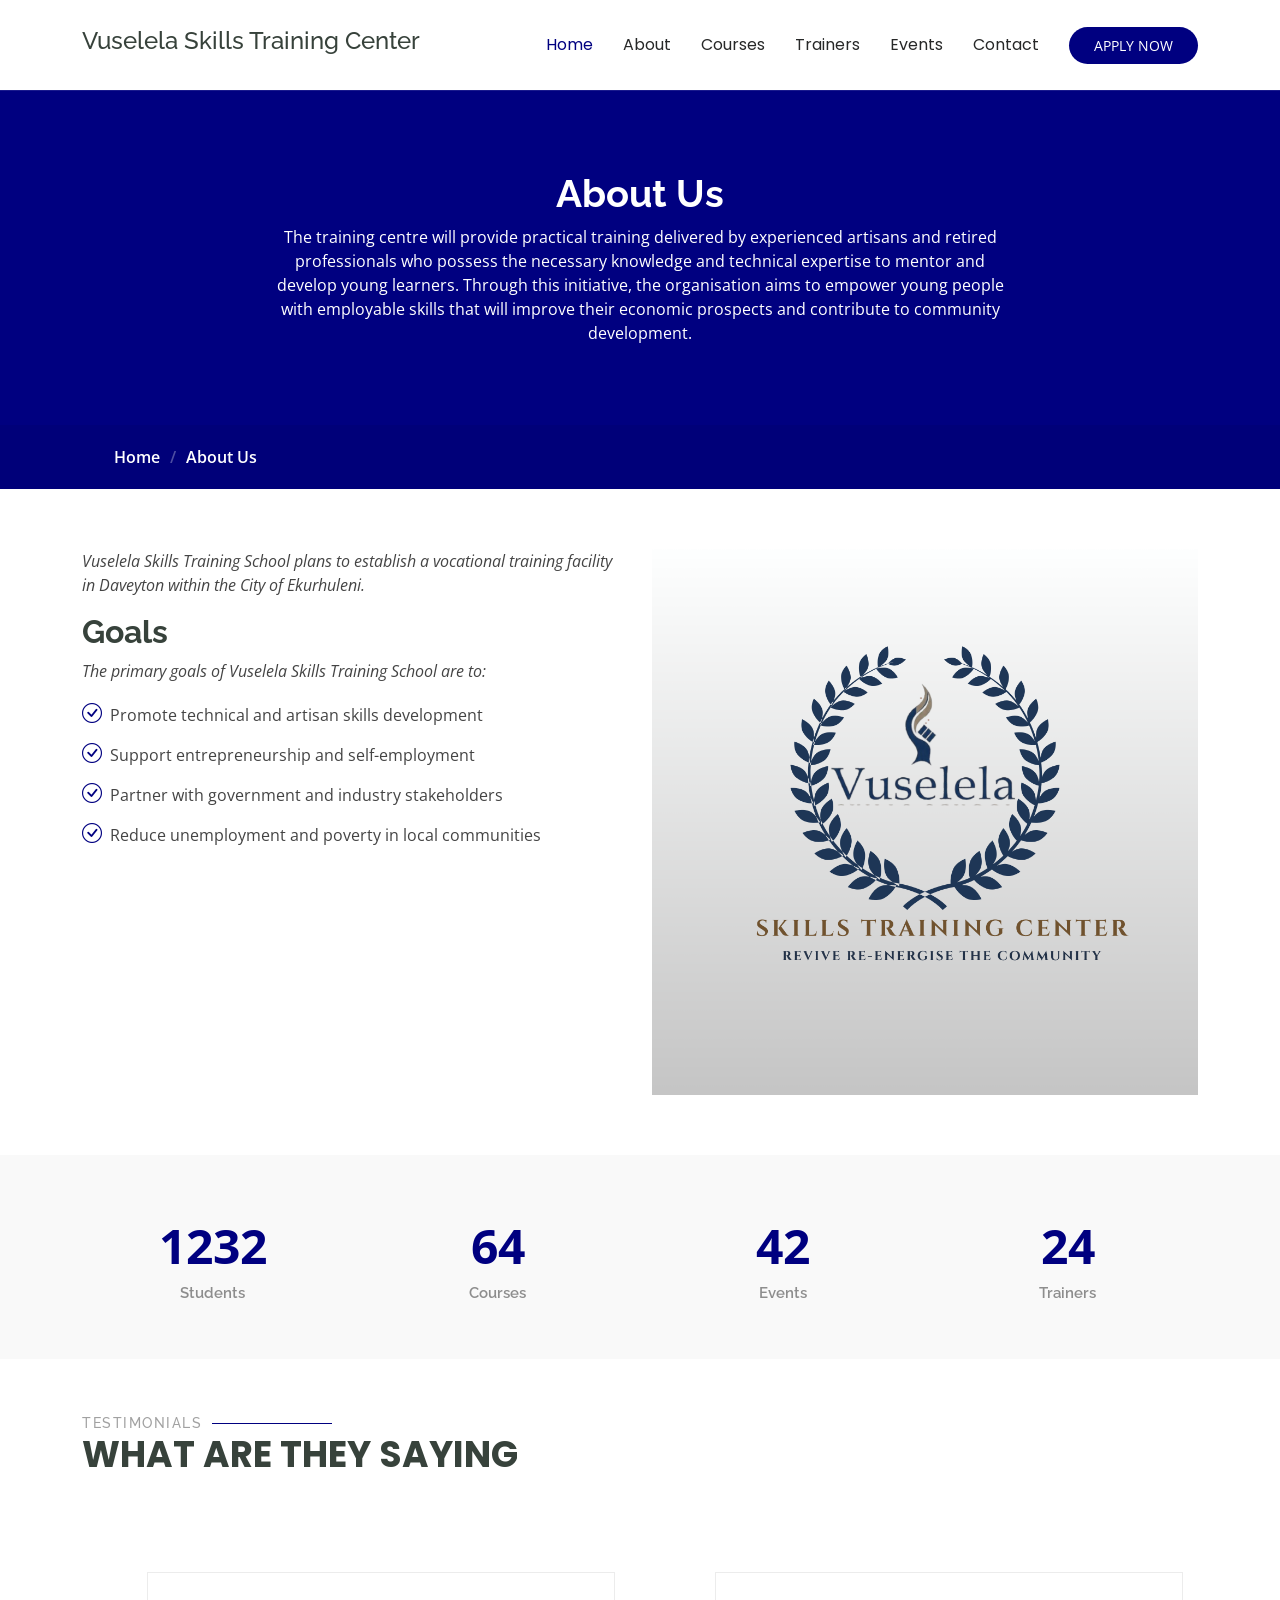
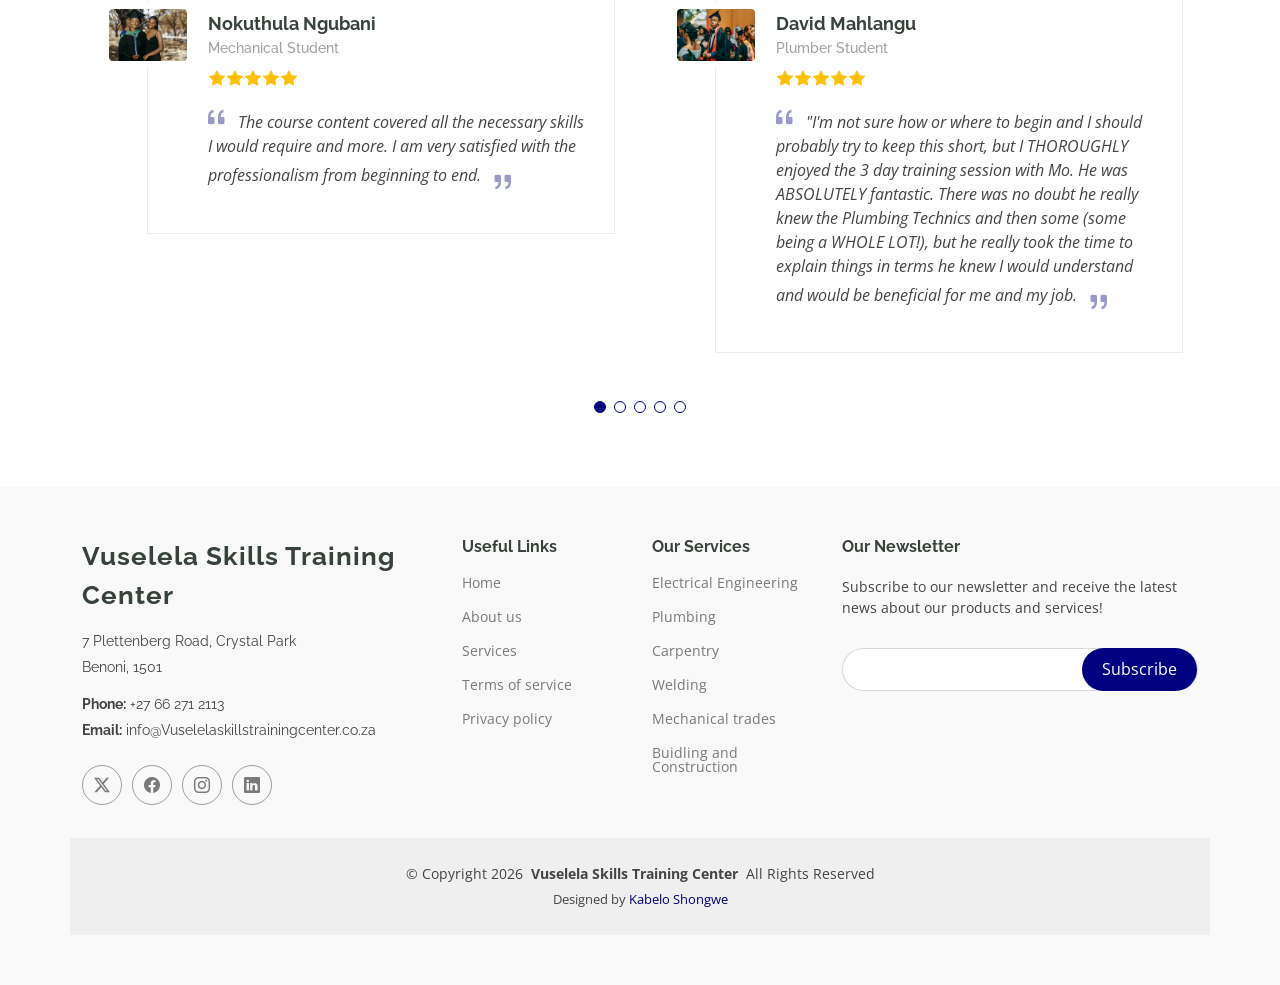
==== commit bd722ca1: "hjkhkj" ====
--- a/about.html
+++ b/about.html
@@ -111,8 +111,6 @@
               The primary goals of Vuselela Skills Training School are to:
             </p>
             <ul>
-
-              <li><i class="bi bi-check-circle"></i> <span>The primary goals of Vuselela Skills Training School are to:</span></li>
               <li><i class="bi bi-check-circle"></i> <span>Promote technical and artisan skills development</span></li>
               <li><i class="bi bi-check-circle"></i> <span>Support entrepreneurship and self-employment</span></li>
               <li><i class="bi bi-check-circle"></i> <span>Partner with government and industry stakeholders</span></li>
--- a/assets/css/main.css
+++ b/assets/css/main.css
@@ -22,7 +22,7 @@
   --background-color: #ffffff; /* Background color for the entire website, including individual sections */
   --default-color: #444444; /* Default color used for the majority of the text content across the entire website */
   --heading-color: #37423b; /* Color for headings, subheadings and title throughout the website */
-  --accent-color: #5fcf80; /* Accent color that represents your brand on the website. It's used for buttons, links, and other elements that need to stand out */
+  --accent-color: #000080; /* Accent color that represents your brand on the website. It's used for buttons, links, and other elements that need to stand out */
   --surface-color: #ffffff; /* The surface color is used as a background of boxed elements within sections, such as cards, icon boxes, or other elements that require a visual separation from the global background. */
   --contrast-color: #ffffff; /* Contrast color for text, ensuring readability against backgrounds of accent, heading, or default colors. */
 }
@@ -30,11 +30,11 @@
 /* Nav Menu Colors - The following color variables are used specifically for the navigation menu. They are separate from the global colors to allow for more customization options */
 :root {
   --nav-color: #272828;  /* The default color of the main navmenu links */
-  --nav-hover-color: #5fcf80; /* Applied to main navmenu links when they are hovered over or active */
+  --nav-hover-color: #000080; /* Applied to main navmenu links when they are hovered over or active */
   --nav-mobile-background-color: #ffffff; /* Used as the background color for mobile navigation menu */
   --nav-dropdown-background-color: #ffffff; /* Used as the background color for dropdown items that appear when hovering over primary navigation items */
   --nav-dropdown-color: #272828; /* Used for navigation links of the dropdown items in the navigation menu. */
-  --nav-dropdown-hover-color: #5fcf80; /* Similar to --nav-hover-color, this color is applied to dropdown navigation links when they are hovered over. */
+  --nav-dropdown-hover-color: #000080; /* Similar to --nav-hover-color, this color is applied to dropdown navigation links when they are hovered over. */
 }
 
 /* Color Presets - These classes override global colors when applied to any section or element, providing reuse of the sam color scheme. */
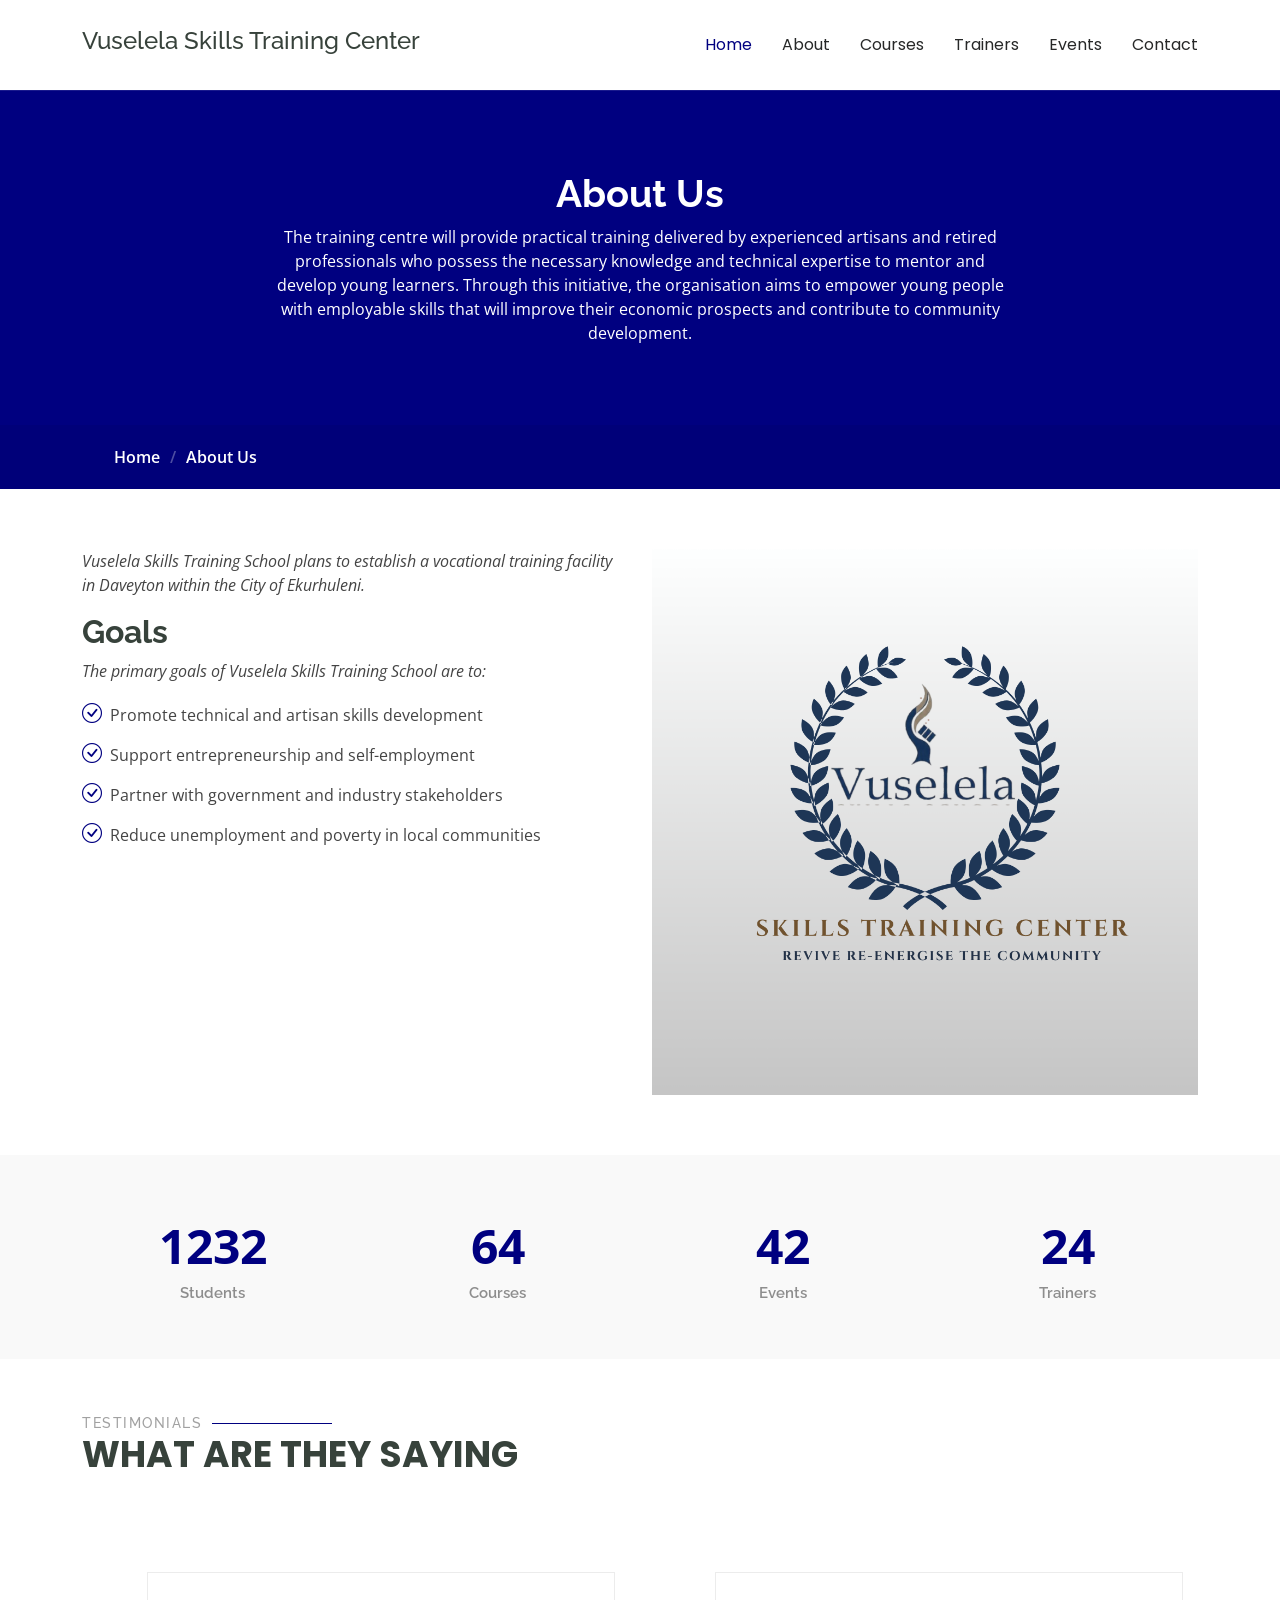
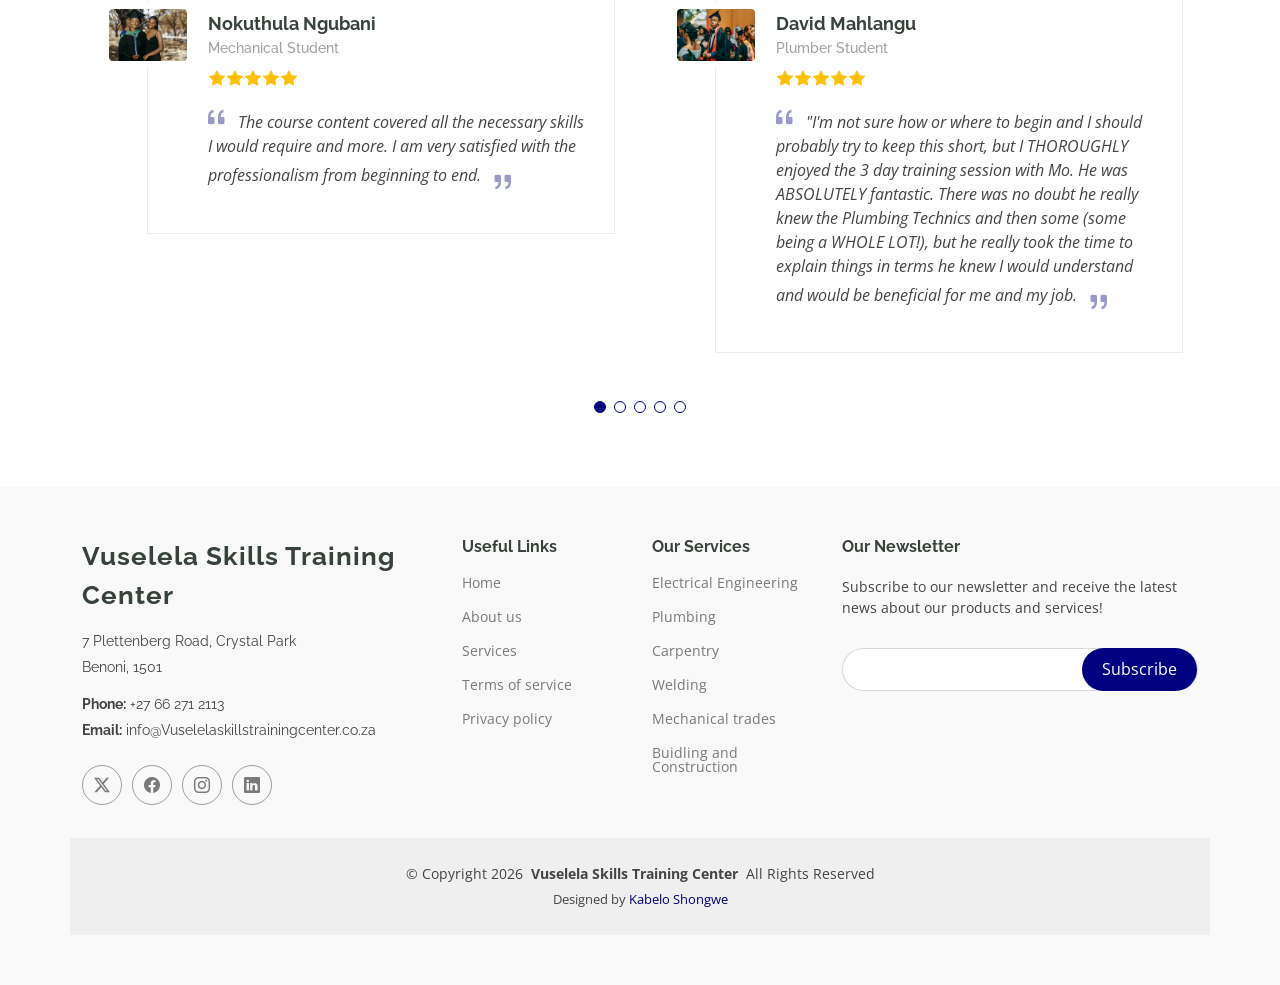
==== commit ff10f2e6: "adasdsad" ====
--- a/about.html
+++ b/about.html
@@ -38,7 +38,7 @@
 
 <body class="about-page">
 
-  <header id="header" class="header d-flex align-items-center sticky-top">
+<header id="header" class="header d-flex align-items-center sticky-top">
     <div class="container-fluid container-xl position-relative d-flex align-items-center">
 
       <a href="index.html" class="logo d-flex align-items-center me-auto">
@@ -58,8 +58,6 @@
         </ul>
         <i class="mobile-nav-toggle d-xl-none bi bi-list"></i>
       </nav>
-
-      <a class="btn-getstarted" href="courses.html">APPLY NOW</a>
 
     </div>
   </header>
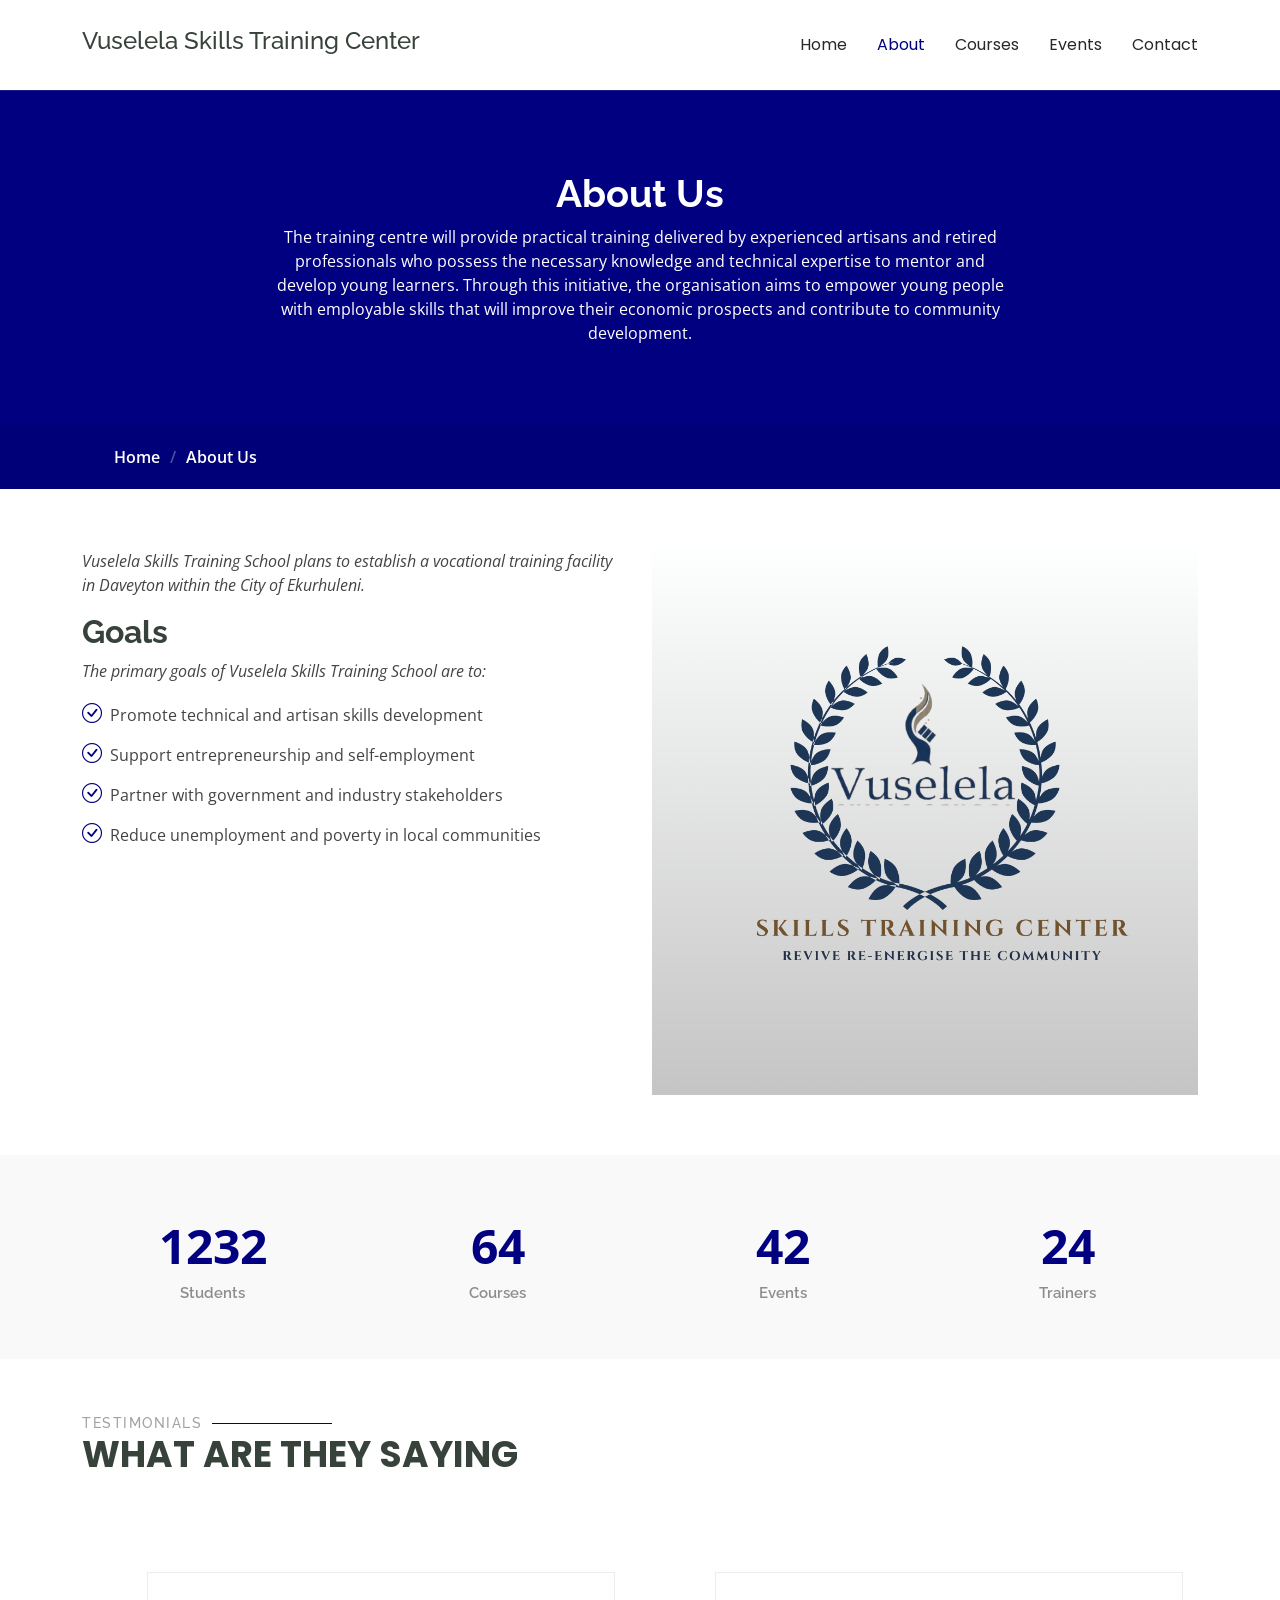
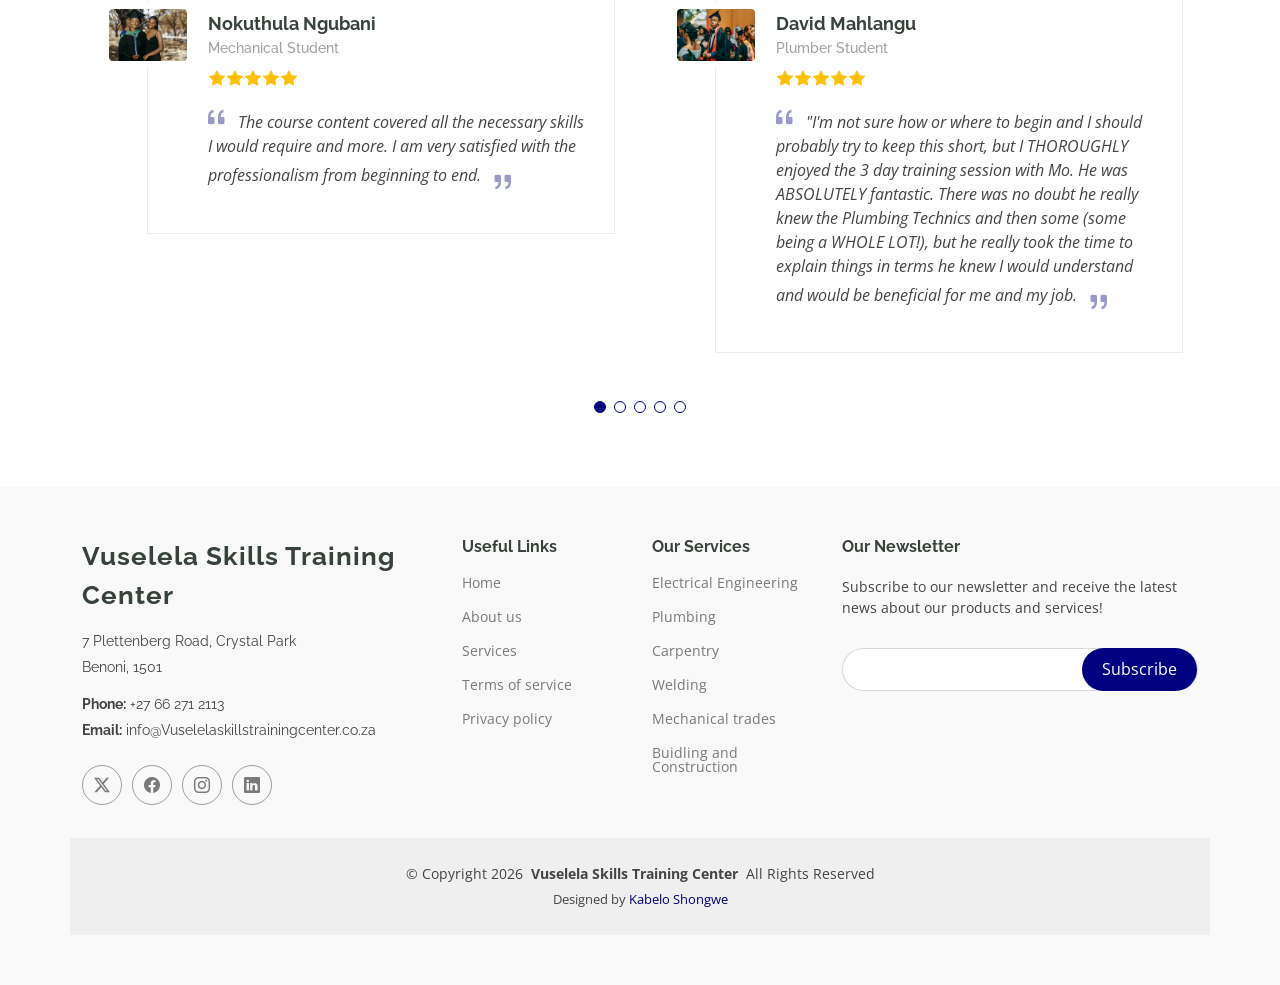
==== commit 44d86e5f: "done" ====
--- a/about.html
+++ b/about.html
@@ -49,10 +49,9 @@
 
       <nav id="navmenu" class="navmenu">
         <ul>
-          <li><a href="index.html" class="active">Home<br></a></li>
-          <li><a href="about.html">About</a></li>
+          <li><a href="index.html">Home<br></a></li>
+          <li><a href="about.html" class="active">About</a></li>
           <li><a href="courses.html">Courses</a></li>
-          <li><a href="trainers.html">Trainers</a></li>
           <li><a href="events.html">Events</a></li>
           <li><a href="contact.html">Contact</a></li>
         </ul>
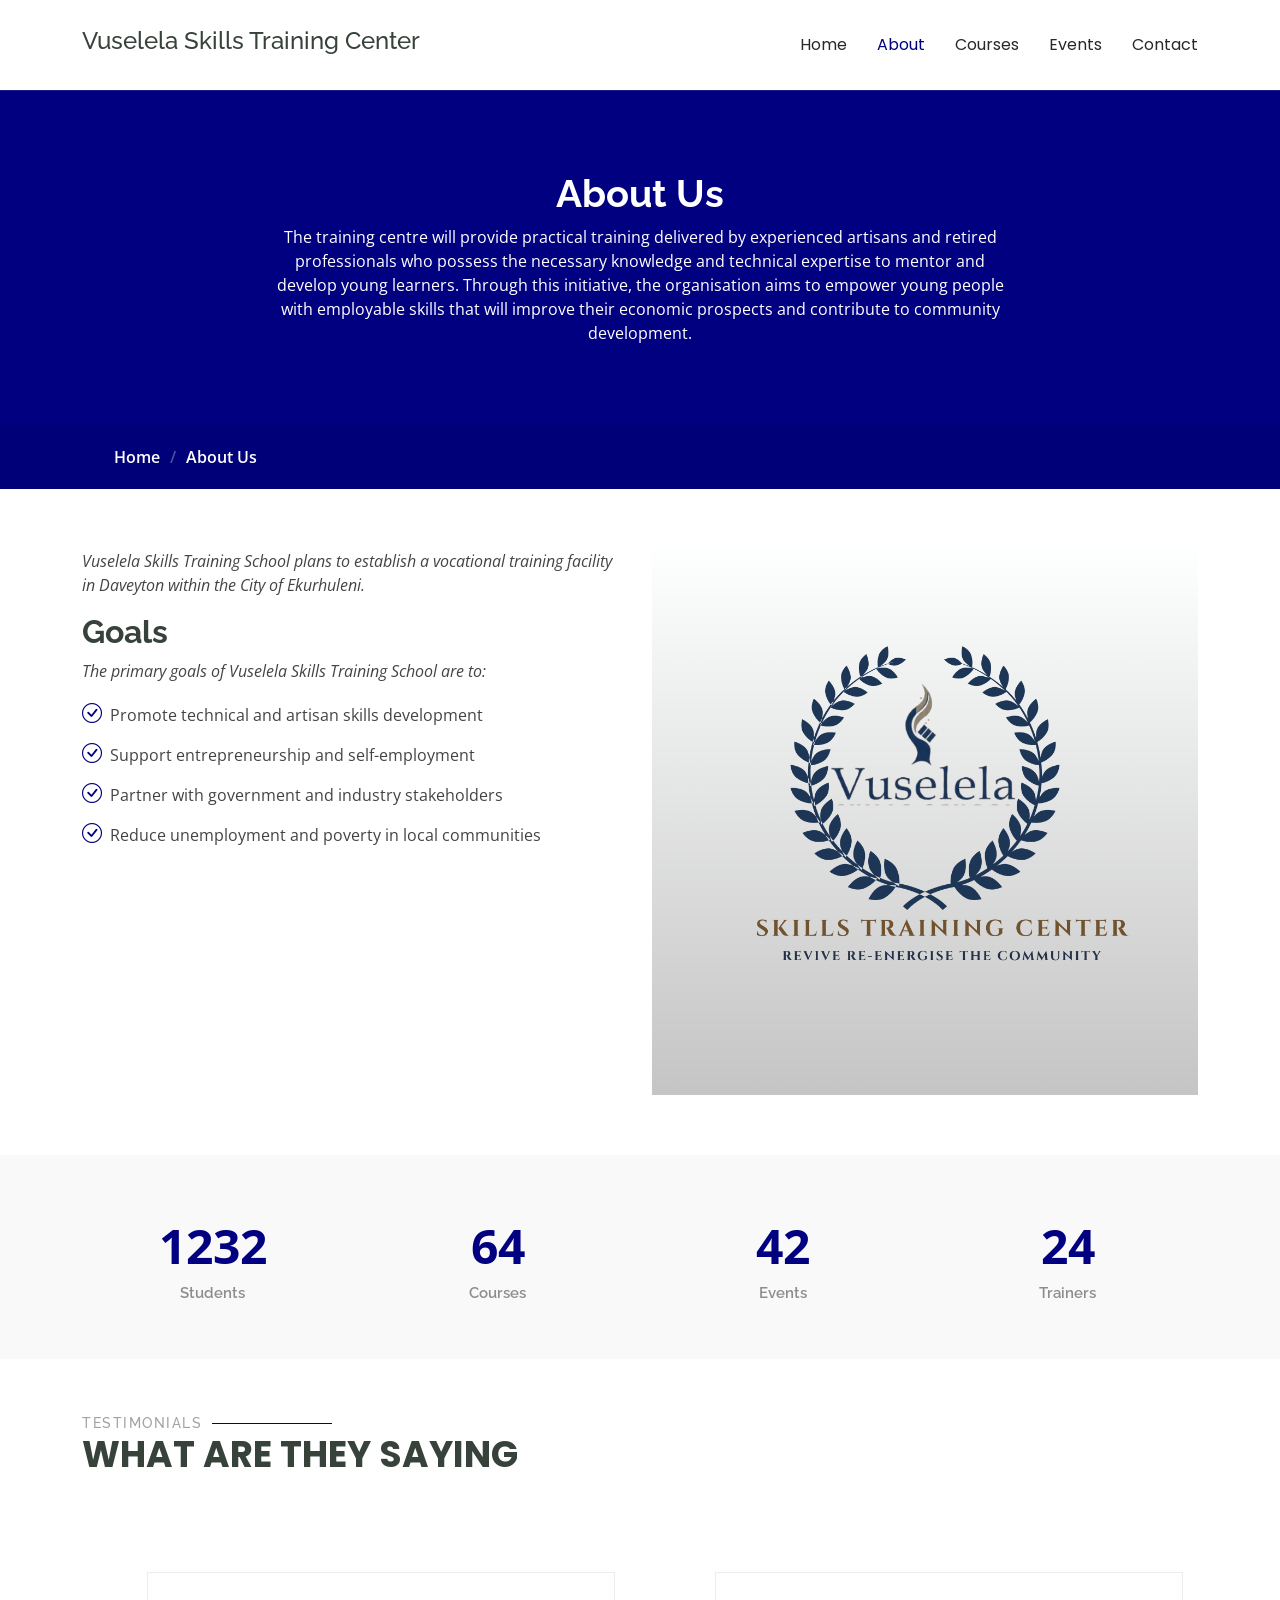
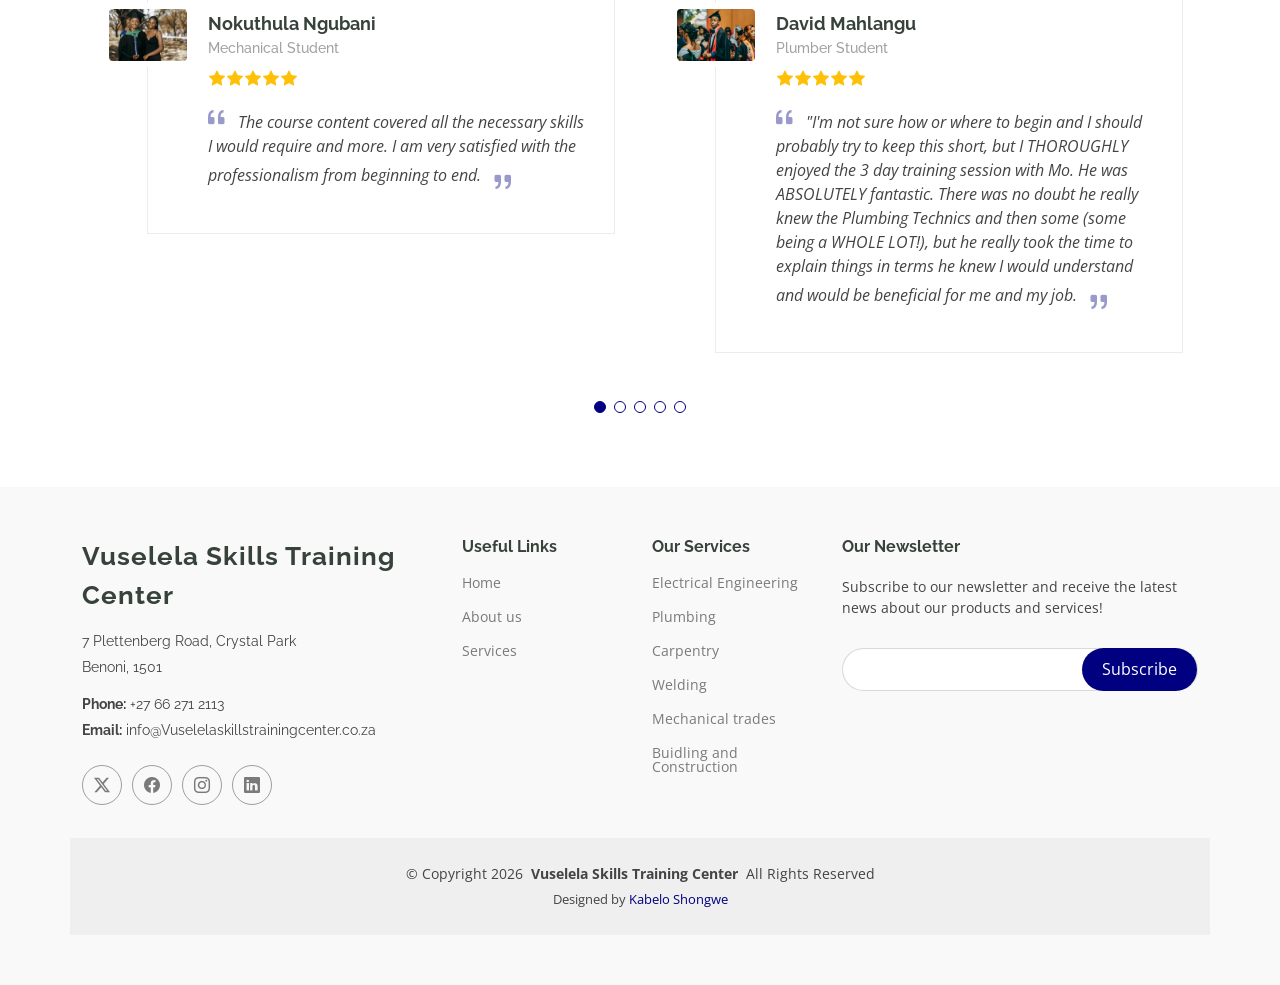
==== commit e9d328cd: "sdfdsfdsfds" ====
--- a/about.html
+++ b/about.html
@@ -331,8 +331,6 @@
             <li><a href="#">Home</a></li>
             <li><a href="#">About us</a></li>
             <li><a href="#">Services</a></li>
-            <li><a href="#">Terms of service</a></li>
-            <li><a href="#">Privacy policy</a></li>
           </ul>
         </div>
 
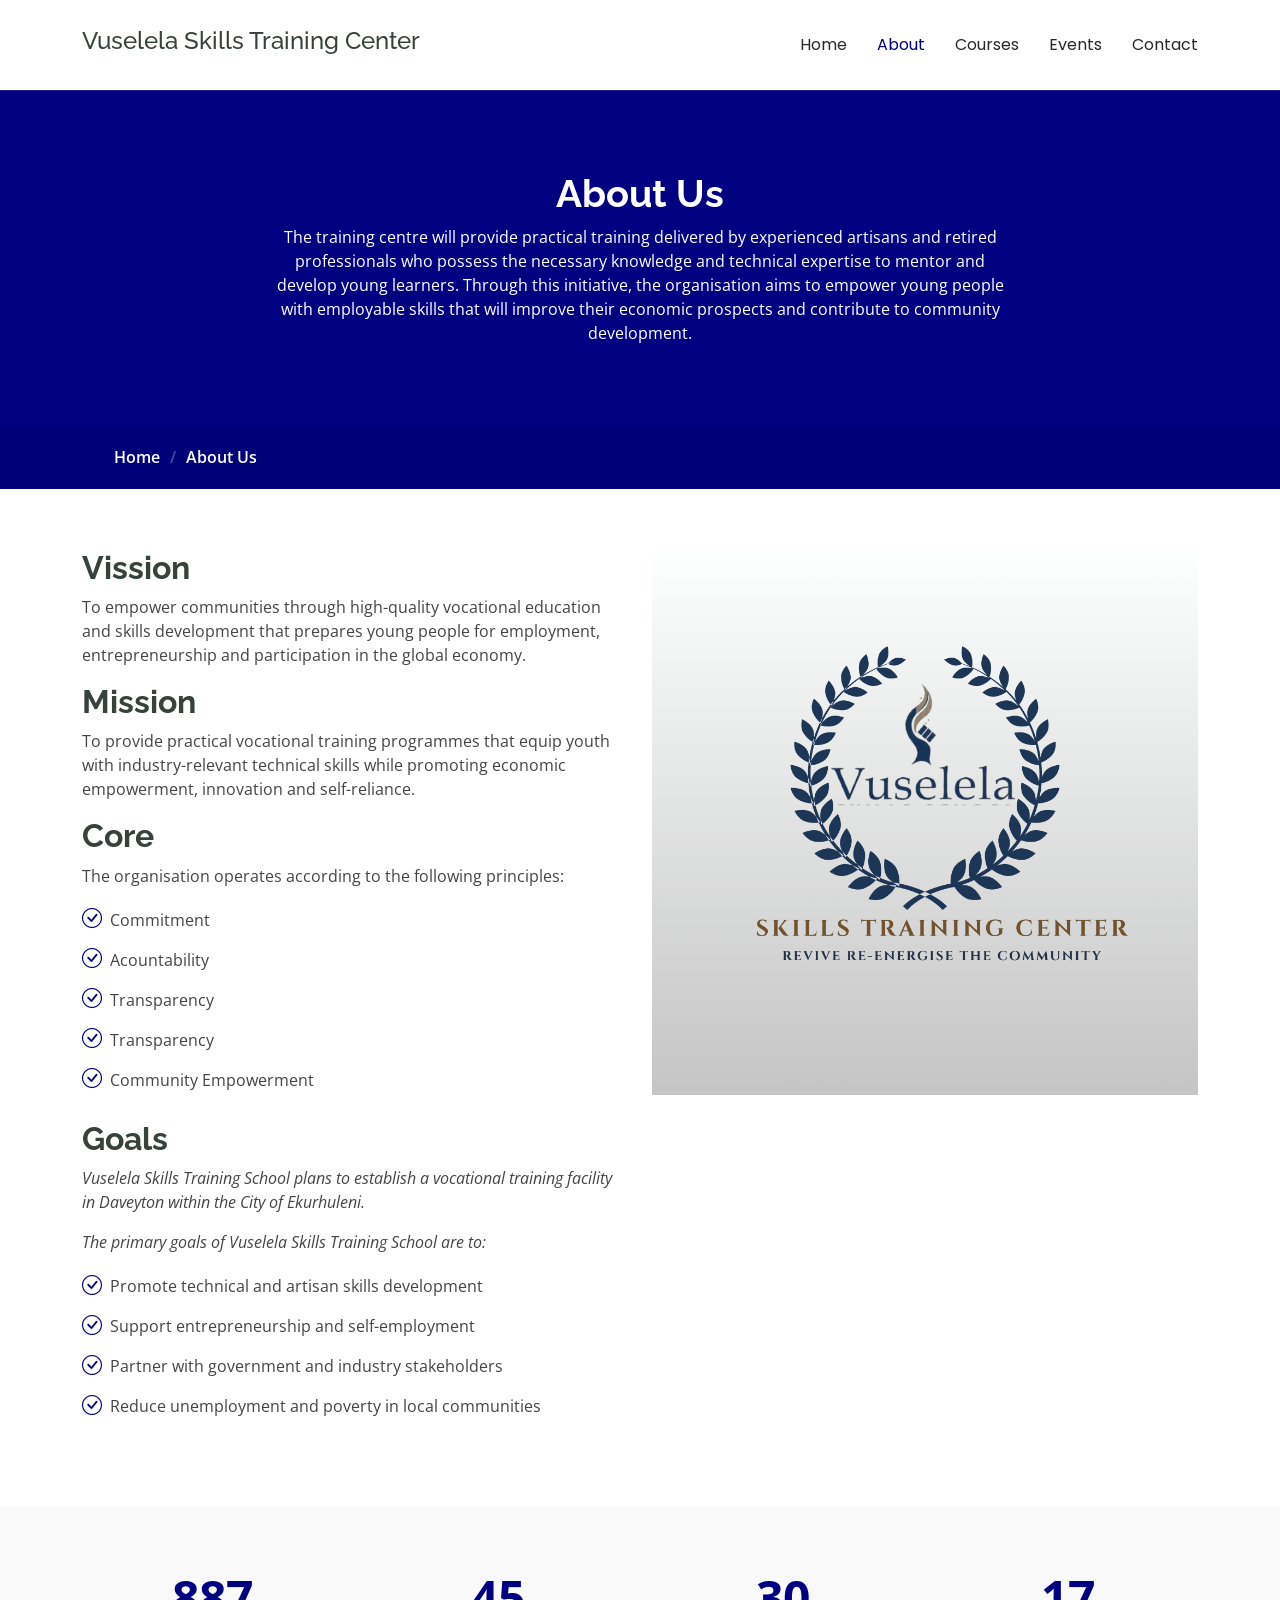
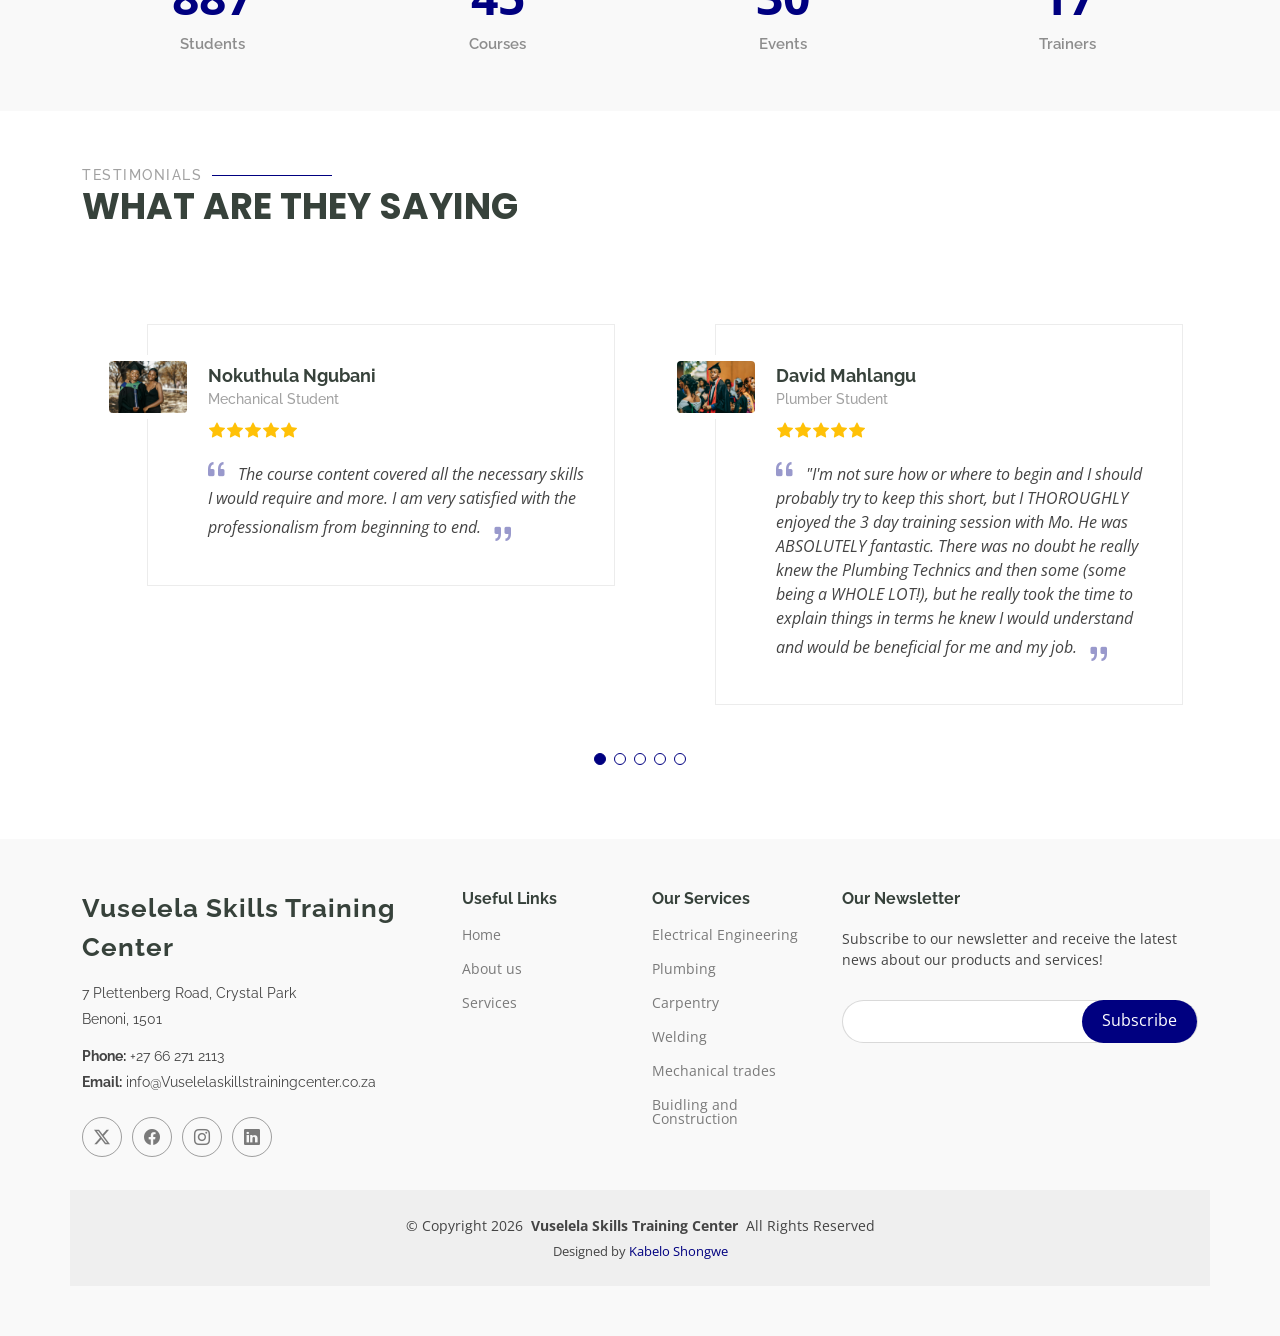
==== commit 46ebae08: "About ammendment" ====
--- a/about.html
+++ b/about.html
@@ -101,9 +101,31 @@
           </div>
 
           <div class="col-lg-6 order-2 order-lg-1 content" data-aos="fade-up" data-aos-delay="200">
+            <h3>Vission</h3>
+            <p>To empower communities through high-quality vocational education and skills development that
+prepares young people for employment, entrepreneurship and participation in the global economy.</p>
+            <h3>Mission</h3>
+            <p>To provide practical vocational training programmes that equip youth with industry-relevant
+technical skills while promoting economic empowerment, innovation and self-reliance.</p>
+            <h3>Core</h3>
+            <p>The organisation operates according to the following principles:</p>
+
+            <ul>
+              <li><i class="bi bi-check-circle"></i> <span>Commitment</span></li>
+              <li><i class="bi bi-check-circle"></i> <span>Acountability</span></li>
+              <li><i class="bi bi-check-circle"></i> <span>Transparency</span></li>
+              <li><i class="bi bi-check-circle"></i> <span>Transparency</span></li>
+              <li><i class="bi bi-check-circle"></i> <span>Community Empowerment</span></li>
+              
+            </ul>
+
+
+
+
+
+            <h3>Goals</h3>
             <p class="fst-italic">Vuselela Skills Training School plans to establish a vocational training facility in Daveyton within the
 City of Ekurhuleni.</p>
-            <h3>Goals</h3>
             <p class="fst-italic">
               The primary goals of Vuselela Skills Training School are to:
             </p>
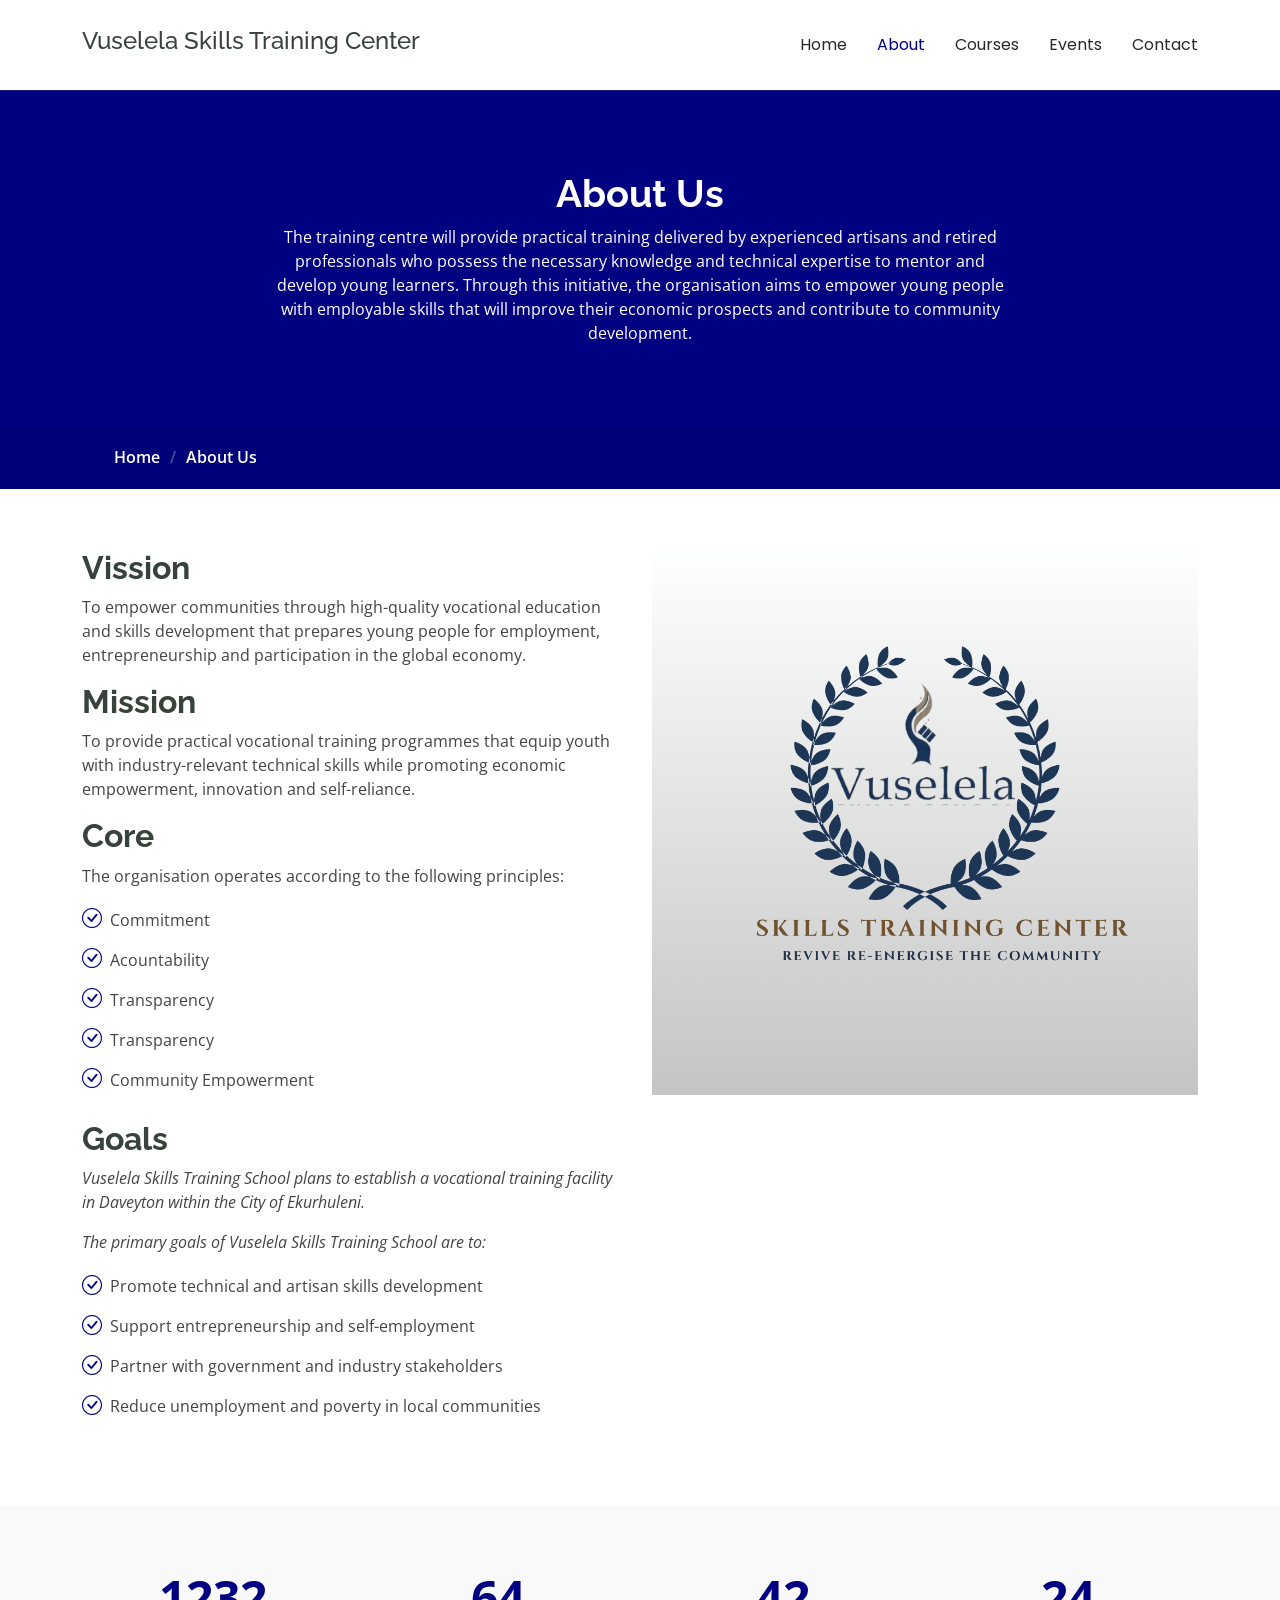
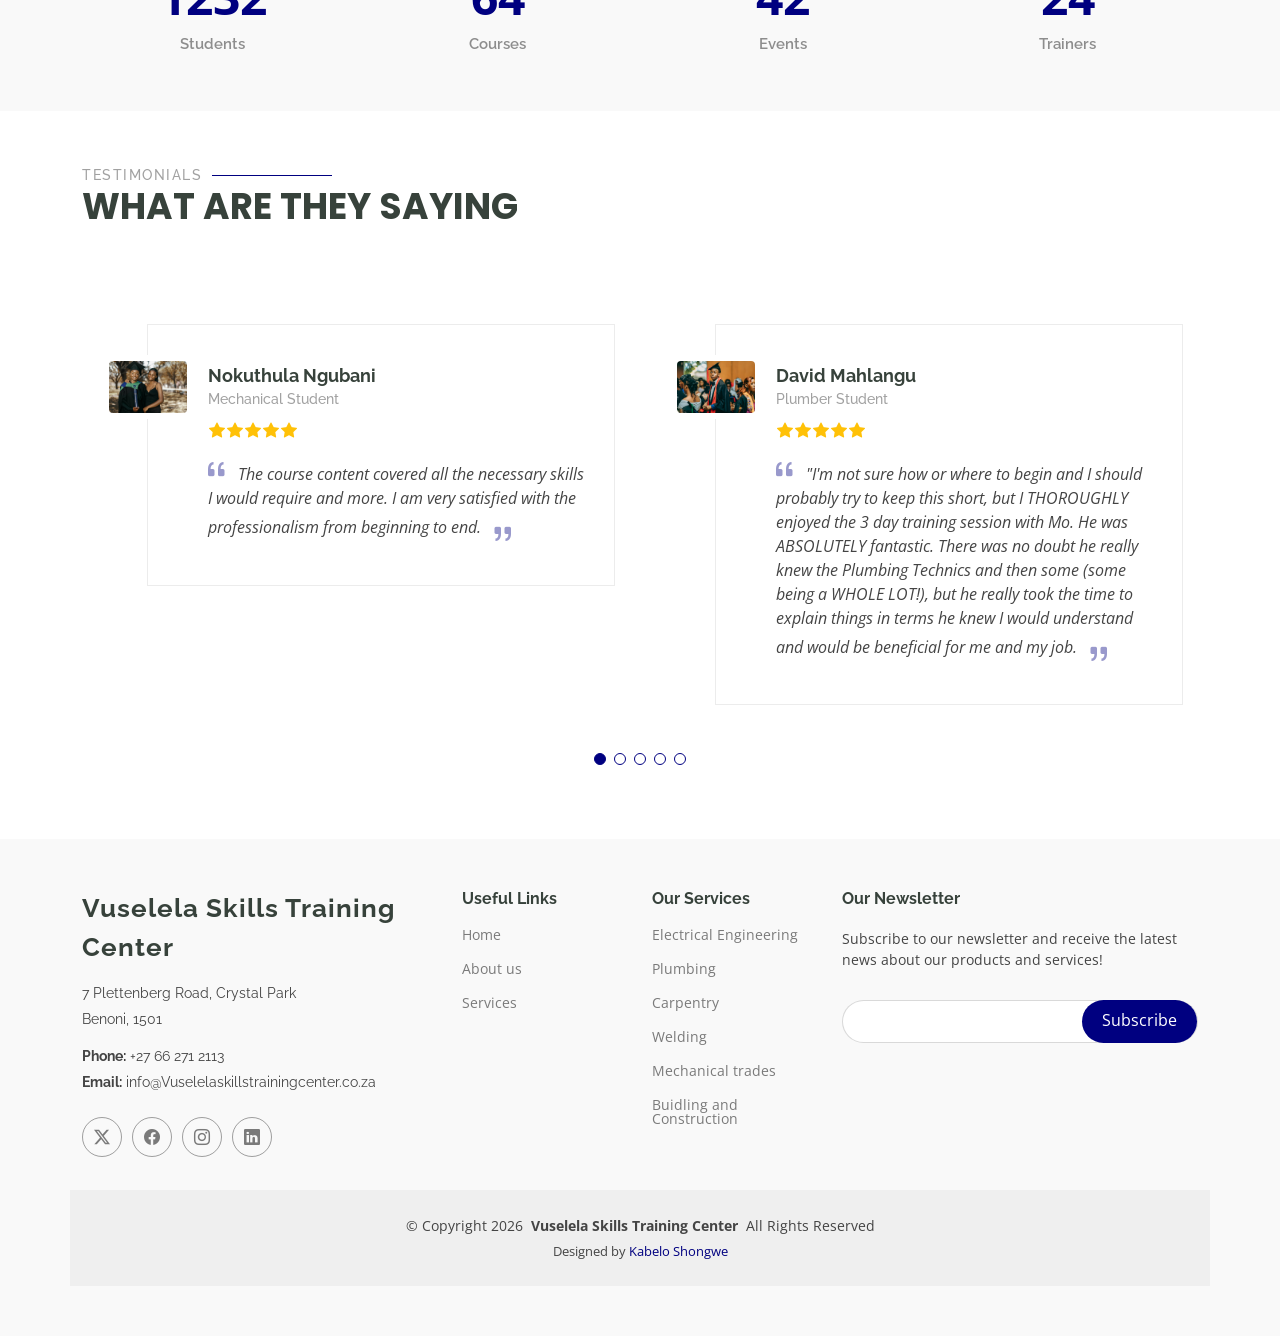
==== commit 2d2d89eb: "icon fav" ====
--- a/about.html
+++ b/about.html
@@ -9,7 +9,7 @@
   <meta name="keywords" content="">
 
   <!-- Favicons -->
-  <link href="assets/img/favicon.png" rel="icon">
+  <link href="/favicon.ico" rel="icon">
   <link href="assets/img/apple-touch-icon.png" rel="apple-touch-icon">
 
   <!-- Fonts -->
